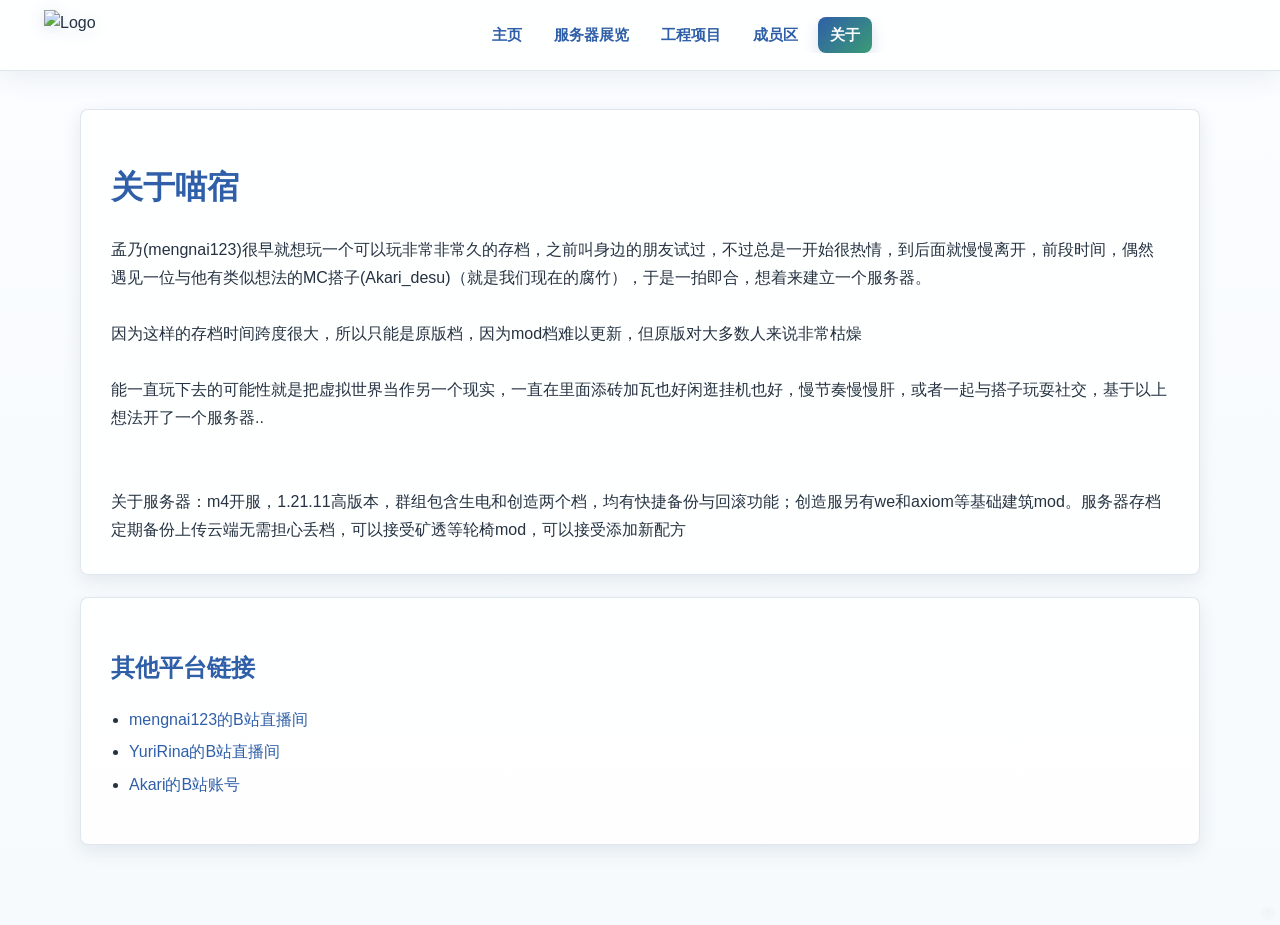
==== about.html @ 45af9204 "Add Supabase member auth" ====
<!DOCTYPE html>
<html lang="zh-CN">
<head>
    <meta charset="UTF-8">
    <meta name="viewport" content="width=device-width, initial-scale=1.0">
    <title>关于 - 喵宿咖啡厅</title>
    <link rel="stylesheet" href="css/animations.css">
    <link rel="stylesheet" href="css/main.css">
</head>
<body class="about-page">
    <div class="navbar">
        <img src="./images/logo.png" alt="Logo">
        <div class="nav-links">
            <a href="index.html">主页</a>
            <a href="server-exhibition.html">服务器展览</a>
            <a href="projects.html">工程项目</a>
            <a href="members.html">成员区</a>
            <a href="about.html" aria-current="page">关于</a>
        </div>
    </div>

    <div class="content">
        <div class="card fade-up">
            <h1>关于喵宿</h1>
            <div id="aboutContent" class="about-text"></div>
        </div>

        <div class="card fade-up">
            <h2>其他平台链接</h2>
            <ul id="linkList" class="link-list"></ul>
        </div>
    </div>

    <!-- 右下角"?"按钮 -->
    <a class="help-btn" href="server-bible.html">?</a>

    <script>
        const ABOUT_TEXT = `孟乃(mengnai123)很早就想玩一个可以玩非常非常久的存档，之前叫身边的朋友试过，不过总是一开始很热情，到后面就慢慢离开，前段时间，偶然遇见一位与他有类似想法的MC搭子(Akari_desu)（就是我们现在的腐竹），于是一拍即合，想着来建立一个服务器。

        因为这样的存档时间跨度很大，所以只能是原版档，因为mod档难以更新，但原版对大多数人来说非常枯燥

        能一直玩下去的可能性就是把虚拟世界当作另一个现实，一直在里面添砖加瓦也好闲逛挂机也好，慢节奏慢慢肝，或者一起与搭子玩耍社交，基于以上想法开了一个服务器..


        关于服务器：m4开服，1.21.11高版本，群组包含生电和创造两个档，均有快捷备份与回滚功能；创造服另有we和axiom等基础建筑mod。服务器存档定期备份上传云端无需担心丢档，可以接受矿透等轮椅mod，可以接受添加新配方`;

        const ABOUT_LINKS = [
        { name: "mengnai123的B站直播间", url: "https://live.bilibili.com/1883379698" },
        { name: "YuriRina的B站直播间", url: "https://live.bilibili.com/9159035" },
        { name: "Akari的B站账号", url: "https://b23.tv/dY4jnb0" },
        ];

        function renderAbout() {
        const aboutEl = document.getElementById("aboutContent");
        if (aboutEl) aboutEl.textContent = ABOUT_TEXT;
        }

        function renderLinks() {
        const ul = document.getElementById("linkList");
        if (!ul) return;
        ul.innerHTML = "";
        ABOUT_LINKS.forEach(({ name, url }) => {
        const li = document.createElement("li");
        const a = document.createElement("a");
        a.href = url;
        a.target = "_blank";
        a.rel = "noopener noreferrer";
        a.textContent = name;
        li.appendChild(a);
        ul.appendChild(li);
        });
        }

        renderAbout();
        renderLinks();
    </script>
    <script src="js/animations.js"></script>
</body>
</html>
---- css/animations.css ----
/* ===== 页面淡入淡出 ===== */
body {
    opacity: 0;
    animation: pageIn 0.5s ease forwards;
}

body.page-fade-out {
    animation: pageOut 0.32s ease forwards;
}

@keyframes pageIn {
    from { opacity: 0; transform: translateY(12px); }
    to   { opacity: 1; transform: none; }
}

@keyframes pageOut {
    from { opacity: 1; transform: none; }
    to   { opacity: 0; transform: translateY(-10px); }
}

/* ===== 滚动淡入上浮 ===== */
.fade-up {
    opacity: 0;
    transform: translateY(30px);
    transition: opacity 0.6s ease, transform 0.6s ease;
}

.fade-up.visible {
    opacity: 1;
    transform: none;
}

/* ===== 卡片悬停微抬（取消，改为头像独立动效） ===== */
.card {
    transition: box-shadow 0.25s ease;
}

.card:hover {
    /* 移除 translateY(-4px) 取消浮起效果 */
    box-shadow: 0 8px 28px rgba(0,0,0,0.12);
}

/* ===== 导航链接下划线动效 ===== */
.nav-links a {
    position: relative;
}

.nav-links a::after {
    content: "";
    position: absolute;
    left: 50%;
    bottom: -4px;
    width: 0;
    height: 2px;
    background: #4a6fa5;
    border-radius: 1px;
    transition: width 0.25s ease, left 0.25s ease;
}

.nav-links a:hover::after {
    width: 100%;
    left: 0;
}

/* ===== 图片缩略图悬停缩放 ===== */
.thumb img {
    transition: transform 0.3s ease;
}

.thumb:hover img {
    transform: scale(1.05);
}

/* ===== 按钮按压动效 ===== */
.join-btn {
    transition: background 0.2s, transform 0.15s;
}

.join-btn:active {
    transform: scale(0.96);
}
---- css/main.css ----
:root {
    --page-bg: #edf5fb;
    --surface: rgba(255, 255, 255, 0.82);
    --surface-strong: #ffffff;
    --line: rgba(82, 118, 159, 0.18);
    --text: #253241;
    --muted: #66758a;
    --brand: #2f5fa8;
    --brand-dark: #1f4f8f;
    --mint: #3a9b75;
    --sun: #f2aa4c;
    --sakura: #de6f86;
    --shadow: 0 10px 28px rgba(38, 67, 98, 0.12);
    --shadow-soft: 0 6px 18px rgba(38, 67, 98, 0.1);
    --radius: 8px;
}

* {
    box-sizing: border-box;
}

html {
    scroll-behavior: smooth;
}

body {
    margin: 0;
    color: var(--text);
    font-family: "Segoe UI", "PingFang SC", "Microsoft YaHei", sans-serif;
    line-height: 1.65;
    min-height: 100vh;
    background:
        radial-gradient(circle at 16% 12%, rgba(96, 166, 126, 0.18), transparent 28%),
        radial-gradient(circle at 88% 4%, rgba(242, 170, 76, 0.16), transparent 26%),
        linear-gradient(180deg, #f7fbff 0%, var(--page-bg) 100%);
}

img {
    max-width: 100%;
}

a {
    color: inherit;
}

body.home-page {
    background: #101923 url("../images/bg_overlay.jpg") center/cover fixed no-repeat;
}

body.about-page {
    background:
        linear-gradient(rgba(247, 251, 255, 0.5), rgba(237, 245, 251, 0.52)),
        url("../images/about_bg.jpg") center/cover fixed no-repeat;
}

.navbar {
    position: sticky;
    top: 0;
    display: grid;
    grid-template-columns: auto minmax(0, 1fr);
    align-items: center;
    gap: 20px;
    width: 100%;
    padding: 10px clamp(18px, 4vw, 44px);
    background: rgba(255, 255, 255, 0.78);
    border-bottom: 1px solid var(--line);
    box-shadow: 0 8px 24px rgba(54, 86, 122, 0.08);
    backdrop-filter: blur(16px);
    -webkit-backdrop-filter: blur(16px);
    z-index: 9999;
}

.navbar img {
    width: auto;
    height: 50px;
    object-fit: contain;
    filter: drop-shadow(0 3px 8px rgba(30, 79, 145, 0.16));
}

.nav-links {
    display: flex;
    justify-content: center;
    align-items: center;
    gap: 8px;
    overflow-x: auto;
    scrollbar-width: none;
}

.nav-links::-webkit-scrollbar {
    display: none;
}

.nav-links a {
    display: inline-flex;
    align-items: center;
    justify-content: center;
    min-height: 36px;
    padding: 6px 12px;
    border-radius: 8px;
    color: var(--brand);
    font-size: 15px;
    font-weight: 700;
    text-decoration: none;
    white-space: nowrap;
    transition: color 0.2s ease, background 0.2s ease, transform 0.2s ease;
}

.nav-links a:hover {
    color: var(--brand-dark);
    background: rgba(47, 95, 168, 0.08);
}

.nav-links a[aria-current="page"] {
    color: #ffffff;
    background: linear-gradient(135deg, var(--brand), var(--mint));
    box-shadow: 0 6px 16px rgba(47, 95, 168, 0.18);
}

.nav-links a:active {
    transform: translateY(1px);
}

.content {
    width: min(1120px, calc(100% - 40px));
    margin: 0 auto;
    padding: 38px 0 58px;
}

.card,
.profile-card,
.player-avatar-card,
.thumb,
.project-card,
.gallery-item,
.projection-panel,
.music-panel {
    border-radius: var(--radius);
    border: 1px solid var(--line);
    background: var(--surface);
    box-shadow: var(--shadow-soft);
    backdrop-filter: blur(12px);
    -webkit-backdrop-filter: blur(12px);
}

.card {
    padding: clamp(20px, 3vw, 30px);
    margin-bottom: 22px;
}

.card:hover {
    box-shadow: var(--shadow);
}

h1,
h2 {
    color: var(--brand);
    letter-spacing: 0;
}

.section-kicker {
    margin: 0 0 8px;
    color: var(--mint);
    font-size: 13px;
    font-weight: 800;
    letter-spacing: 0;
    text-align: center;
}

.section-note {
    max-width: 680px;
    margin: 0 auto;
    color: var(--muted);
    text-align: center;
}

.join-btn,
.ghost-btn {
    display: inline-flex;
    align-items: center;
    justify-content: center;
    min-height: 42px;
    padding: 10px 18px;
    border: 1px solid transparent;
    border-radius: 8px;
    font-size: 15px;
    font-weight: 800;
    line-height: 1.2;
    text-decoration: none;
    cursor: pointer;
}

.join-btn {
    background: linear-gradient(135deg, var(--brand), var(--mint));
    color: #fff;
    box-shadow: 0 10px 20px rgba(47, 95, 168, 0.22);
}

.join-btn:hover {
    background: linear-gradient(135deg, var(--brand-dark), #2f8f6d);
}

.ghost-btn {
    color: var(--brand-dark);
    background: rgba(255, 255, 255, 0.72);
    border-color: var(--line);
}

.ghost-btn:hover {
    background: #fff;
}

.home-hero {
    position: relative;
    display: flex;
    align-items: flex-end;
    min-height: clamp(380px, 54vh, 540px);
    padding: clamp(28px, 6vw, 70px);
    overflow: hidden;
    border-bottom: 1px solid var(--line);
    background: url("../images/home_banner.jpg") center/cover no-repeat;
    isolation: isolate;
}

.home-hero::before {
    content: "";
    position: absolute;
    inset: 0;
    background:
        linear-gradient(90deg, rgba(12, 25, 42, 0.7), rgba(12, 25, 42, 0.28) 48%, rgba(12, 25, 42, 0.1)),
        linear-gradient(0deg, rgba(10, 20, 32, 0.35), transparent 48%);
    z-index: 0;
}

.hero-copy {
    position: relative;
    z-index: 1;
    max-width: 680px;
    color: #fff;
    text-shadow: 0 2px 12px rgba(0, 0, 0, 0.28);
}

.hero-kicker {
    margin: 0 0 12px;
    color: #aee1c8;
    font-size: 13px;
    font-weight: 900;
    letter-spacing: 0;
}

.hero-copy h1 {
    margin: 0;
    color: #fff;
    font-size: clamp(48px, 9vw, 92px);
    line-height: 0.98;
    text-align: left;
}

.hero-copy p {
    max-width: 560px;
    margin: 16px 0 0;
    color: rgba(255, 255, 255, 0.9);
    font-size: clamp(16px, 2.2vw, 20px);
}

.hero-actions {
    display: flex;
    flex-wrap: wrap;
    gap: 12px;
    margin-top: 24px;
}

.join-actions {
    display: flex;
    justify-content: center;
    margin-top: 18px;
}

.uptime-bar {
    display: flex;
    align-items: center;
    justify-content: center;
    gap: 32px;
    width: min(1100px, calc(100% - 40px));
    margin: 24px auto;
    padding: 20px 40px;
    border: 1px solid var(--line);
    border-radius: var(--radius);
    background: rgba(255, 255, 255, 0.76);
    box-shadow: var(--shadow-soft);
    backdrop-filter: blur(12px);
    -webkit-backdrop-filter: blur(12px);
}

.uptime-title {
    color: var(--brand-dark);
    font-size: 15px;
    font-weight: 800;
    white-space: nowrap;
}

.uptime-blocks {
    display: flex;
    gap: 12px;
}

.uptime-block {
    min-width: 64px;
    padding: 10px 18px;
    border: 1px solid rgba(47, 95, 168, 0.12);
    border-radius: var(--radius);
    background: rgba(255, 255, 255, 0.48);
    text-align: center;
}

.uptime-num {
    color: var(--brand);
    font-size: 28px;
    font-weight: 900;
    line-height: 1;
}

.uptime-label {
    margin-top: 4px;
    color: var(--muted);
    font-size: 12px;
}

.player-grid {
    display: grid;
    grid-template-columns: repeat(auto-fill, minmax(126px, 1fr));
    gap: 16px;
    margin-top: 20px;
}

.players-card {
    background: rgba(255, 255, 255, 0.34);
    box-shadow: 0 10px 30px rgba(38, 67, 98, 0.08);
}

.player-avatar-card {
    width: auto;
    min-height: 146px;
    padding: 14px 10px;
    background: rgba(255, 255, 255, 0.26);
    box-shadow: 0 8px 22px rgba(38, 67, 98, 0.08);
    text-align: center;
    transition: transform 0.15s ease-out, box-shadow 0.25s ease, background 0.2s ease;
    transform-style: preserve-3d;
    will-change: transform;
}

.player-avatar-card:hover {
    background: rgba(255, 255, 255, 0.34);
    box-shadow: 0 15px 30px rgba(38, 67, 98, 0.12);
}

.player-avatar-card img {
    display: block;
    width: 80px;
    height: 80px;
    margin: 0 auto 10px;
    border-radius: 8px;
    image-rendering: pixelated;
}

.player-avatar-card p {
    margin: 0;
    overflow-wrap: anywhere;
    color: var(--text);
    font-size: 13px;
    font-weight: 700;
    line-height: 1.25;
}

.copy-toast {
    position: fixed;
    left: 50%;
    bottom: 24px;
    z-index: 12000;
    max-width: min(420px, calc(100vw - 32px));
    padding: 10px 16px;
    border-radius: 8px;
    color: #fff;
    background: rgba(31, 79, 143, 0.96);
    box-shadow: var(--shadow);
    opacity: 0;
    transform: translate(-50%, 14px);
    pointer-events: none;
    transition: opacity 0.22s ease, transform 0.22s ease;
}

.copy-toast.show {
    opacity: 1;
    transform: translate(-50%, 0);
}

.projects-toolbar {
    display: grid;
    grid-template-columns: minmax(240px, 1fr) auto;
    gap: 14px;
    align-items: end;
    margin-bottom: 18px;
}

.search-field {
    display: grid;
    gap: 6px;
    color: var(--brand-dark);
    font-size: 13px;
    font-weight: 800;
}

.search-field input {
    width: 100%;
    min-height: 42px;
    padding: 9px 12px;
    border: 1px solid rgba(47, 95, 168, 0.22);
    border-radius: 8px;
    color: var(--text);
    background: rgba(255, 255, 255, 0.86);
    font: inherit;
    outline: none;
}

.search-field input:focus {
    border-color: var(--mint);
    box-shadow: 0 0 0 3px rgba(58, 155, 117, 0.16);
}

.project-count {
    min-height: 42px;
    display: inline-flex;
    align-items: center;
    justify-content: center;
    padding: 8px 12px;
    border-radius: 8px;
    color: var(--brand-dark);
    background: rgba(58, 155, 117, 0.12);
    font-size: 14px;
    font-weight: 800;
    white-space: nowrap;
}

.filter-bar {
    display: flex;
    flex-wrap: wrap;
    justify-content: center;
    gap: 10px;
    margin-bottom: 20px;
}

.filter-group {
    display: flex;
    align-items: center;
    gap: 6px;
    padding: 6px 12px;
    border: 1px solid rgba(47, 95, 168, 0.12);
    border-radius: var(--radius);
    background: rgba(47, 95, 168, 0.08);
}

.filter-group-label {
    margin-right: 4px;
    color: var(--muted);
    font-size: 13px;
    font-weight: 800;
}

.filter-tag {
    padding: 6px 14px;
    border: 1px solid rgba(47, 95, 168, 0.22);
    border-radius: 8px;
    color: var(--brand);
    background: rgba(255, 255, 255, 0.82);
    font-size: 14px;
    font-weight: 800;
    cursor: pointer;
    user-select: none;
    transition: background 0.2s ease, color 0.2s ease, border-color 0.2s ease;
}

.filter-tag:hover {
    background: rgba(255, 255, 255, 0.95);
    border-color: rgba(47, 95, 168, 0.36);
}

.filter-tag.active {
    background: var(--brand);
    border-color: var(--brand);
    color: #ffffff;
}

.project-grid {
    display: grid;
    gap: 18px;
    grid-template-columns: repeat(auto-fill, minmax(250px, 1fr));
    margin-top: 16px;
}

.project-card {
    display: flex;
    flex-direction: column;
    overflow: hidden;
    cursor: pointer;
    transition: transform 0.25s ease, box-shadow 0.25s ease;
}

.project-card:hover {
    transform: translateY(-4px);
    box-shadow: var(--shadow);
}

.project-card:focus-visible,
.thumb:focus-visible,
.viewer-close:focus-visible,
.viewer-nav:focus-visible {
    outline: 3px solid rgba(58, 155, 117, 0.42);
    outline-offset: 3px;
}

.project-card img {
    display: block;
    width: 100%;
    aspect-ratio: 16 / 10;
    height: auto;
    object-fit: cover;
    background: #f7f9ff;
}

.project-card .project-info {
    display: grid;
    gap: 8px;
    padding: 12px 14px 14px;
}

.project-name {
    margin: 0;
    color: var(--brand);
    font-size: 16px;
    font-weight: 800;
    line-height: 1.35;
}

.project-author,
.project-desc {
    margin: 0;
    color: var(--muted);
    font-size: 13px;
    line-height: 1.45;
}

.project-desc {
    display: -webkit-box;
    min-height: 38px;
    overflow: hidden;
    -webkit-line-clamp: 2;
    -webkit-box-orient: vertical;
}

.project-tags .ptag,
.modal-body .ptag {
    border-radius: 8px;
    color: var(--brand-dark);
    background: rgba(47, 95, 168, 0.09);
}

.project-tags .ptag:nth-child(2),
.modal-body .ptag:nth-child(2) {
    color: #7b4c04;
    background: rgba(242, 170, 76, 0.18);
}

.project-tags,
.modal-tags {
    display: flex;
    flex-wrap: wrap;
    gap: 6px;
}

.ptag {
    display: inline-flex;
    align-items: center;
    min-height: 22px;
    padding: 2px 8px;
    border-radius: var(--radius);
    font-size: 11px;
    font-weight: 800;
    line-height: 1.2;
}

.modal-wrapper {
    position: fixed;
    inset: 0;
    z-index: 10000;
    display: flex;
    align-items: center;
    justify-content: center;
    padding: 18px;
}

.modal-backdrop {
    position: absolute;
    inset: 0;
    background: rgba(0, 0, 0, 0.58);
    animation: fadeIn 0.2s ease forwards;
}

.modal-content {
    position: relative;
    z-index: 1;
    width: min(820px, 100%);
    max-height: min(84vh, 860px);
    overflow-y: auto;
    background: #ffffff;
    box-shadow: 0 18px 54px rgba(0, 0, 0, 0.28);
    animation: modalSlideIn 0.26s ease forwards;
}

.modal-content img {
    display: block;
    width: 100%;
    max-height: 480px;
    object-fit: cover;
}

.modal-body {
    padding: 24px 30px 28px;
}

.modal-body h2 {
    margin: 0 0 10px;
    color: var(--brand);
    font-size: 26px;
    text-align: left;
}

.modal-desc {
    color: var(--text);
    font-size: 16px;
    line-height: 1.75;
    white-space: pre-line;
}

.modal-meta {
    margin-top: 16px;
    color: var(--muted);
    font-size: 14px;
}

.modal-close {
    position: absolute;
    top: 14px;
    right: 14px;
    z-index: 2;
    display: inline-flex;
    align-items: center;
    justify-content: center;
    width: 36px;
    height: 36px;
    border: 0;
    color: var(--text);
    background: rgba(255, 255, 255, 0.9);
    cursor: pointer;
    box-shadow: var(--shadow-soft);
}

.modal-close:hover {
    background: #ffffff;
}

.no-result,
.projection-empty {
    color: var(--muted);
    font-size: 15px;
    text-align: center;
}

.no-result {
    padding: 40px 0;
}

.projection-panel {
    position: fixed;
    top: 50%;
    right: 16px;
    z-index: 9990;
    width: 280px;
    overflow: hidden;
    transform: translateY(-50%);
}

.projection-header {
    display: flex;
    align-items: center;
    justify-content: space-between;
    width: 100%;
    padding: 12px 14px;
    border: 0;
    color: var(--brand);
    background: rgba(47, 95, 168, 0.08);
    font: inherit;
    font-size: 15px;
    font-weight: 800;
    text-align: left;
    cursor: pointer;
}

.projection-header:hover {
    background: rgba(47, 95, 168, 0.12);
}

.projection-arrow {
    color: var(--muted);
    font-size: 13px;
    transition: transform 0.2s ease;
}

.projection-body {
    max-height: 320px;
    overflow-y: auto;
    padding: 10px 12px 12px;
    transition: max-height 0.25s ease, padding 0.25s ease;
}

.projection-panel.collapsed .projection-body {
    max-height: 0;
    padding-top: 0;
    padding-bottom: 0;
}

.projection-panel.collapsed .projection-arrow {
    transform: rotate(-90deg);
}

.projection-list {
    display: flex;
    flex-direction: column;
    gap: 8px;
}

.projection-item {
    appearance: none;
    display: block;
    width: 100%;
    padding: 10px;
    border: 1px solid rgba(47, 95, 168, 0.16);
    background: rgba(255, 255, 255, 0.68);
    color: inherit;
    font: inherit;
    text-align: left;
    text-decoration: none;
    cursor: pointer;
    transition: background 0.2s ease, border-color 0.2s ease;
}

.projection-item:hover {
    background: rgba(255, 255, 255, 0.92);
    border-color: rgba(47, 95, 168, 0.32);
}

.projection-item .name {
    margin-bottom: 4px;
    color: var(--brand);
    font-size: 14px;
    font-weight: 800;
}

.projection-item .meta {
    color: var(--muted);
    font-size: 12px;
}

.projection-empty {
    padding: 14px 0;
}

.modal-content,
.modal-content img,
.modal-close,
.projection-item,
.viewer-image {
    border-radius: var(--radius);
}

.modal-content img {
    border-radius: var(--radius) var(--radius) 0 0;
}

.modal-close {
    font-size: 18px;
}

.nav-links a[aria-current="page"]::after {
    display: none;
}

.exhibition-page .gallery {
    display: grid;
    grid-template-columns: repeat(auto-fill, minmax(220px, 1fr));
    gap: 16px;
    align-items: start;
    margin-top: 16px;
}

.thumb {
    overflow: hidden;
    cursor: zoom-in;
}

.thumb img {
    display: block;
    width: 100%;
    height: 160px;
    object-fit: cover;
    background: #f7f9ff;
    transition: transform 0.28s ease;
}

.thumb:hover img {
    transform: scale(1.035);
}

.viewer-backdrop {
    position: fixed;
    inset: 0;
    z-index: 10000;
    display: grid;
    grid-template-columns: 48px minmax(0, 1fr) 48px;
    grid-template-rows: minmax(0, 1fr) auto;
    align-items: center;
    gap: 16px;
    padding: 24px;
    background: rgba(5, 10, 18, 0.86);
}

.viewer-image {
    grid-column: 2;
    grid-row: 1;
    justify-self: center;
    align-self: center;
    max-width: 100%;
    max-height: calc(100vh - 112px);
    object-fit: contain;
    background: #111827;
    box-shadow: 0 18px 54px rgba(0, 0, 0, 0.45);
}

.viewer-close,
.viewer-nav {
    border: 1px solid rgba(255, 255, 255, 0.18);
    border-radius: var(--radius);
    color: #ffffff;
    background: rgba(255, 255, 255, 0.14);
    cursor: pointer;
    backdrop-filter: blur(10px);
    -webkit-backdrop-filter: blur(10px);
    transition: background 0.2s ease, transform 0.2s ease;
}

.viewer-close:hover,
.viewer-nav:hover {
    background: rgba(255, 255, 255, 0.24);
}

.viewer-close:active,
.viewer-nav:active {
    transform: scale(0.96);
}

.viewer-close {
    position: absolute;
    top: 18px;
    right: 18px;
    width: 40px;
    height: 40px;
    font-size: 20px;
}

.viewer-nav {
    width: 48px;
    height: 64px;
    font-size: 28px;
}

.viewer-prev {
    grid-column: 1;
    grid-row: 1;
}

.viewer-next {
    grid-column: 3;
    grid-row: 1;
}

.viewer-counter {
    grid-column: 1 / -1;
    grid-row: 2;
    justify-self: center;
    padding: 6px 12px;
    border-radius: var(--radius);
    color: #ffffff;
    background: rgba(255, 255, 255, 0.12);
    font-size: 13px;
}

.bible-page .gallery {
    width: 100%;
    column-count: 3;
    column-gap: 16px;
    column-fill: balance;
}

.gallery-item {
    display: inline-block;
    width: 100%;
    margin: 0 0 16px;
    overflow: hidden;
    break-inside: avoid;
    -webkit-column-break-inside: avoid;
}

.gallery-item:hover {
    transform: translateY(-4px);
    box-shadow: var(--shadow);
}

.gallery-item img {
    display: block;
    width: 100%;
    height: auto;
    transition: transform 0.28s ease;
}

.gallery-item:hover img {
    transform: scale(1.035);
}

.gallery-item .caption {
    padding: 12px;
    color: var(--text);
    font-size: 14px;
    text-align: center;
}

.music-player {
    position: fixed;
    right: 20px;
    bottom: 20px;
    z-index: 10000;
}

.music-btn {
    display: flex;
    align-items: center;
    justify-content: center;
    width: 48px;
    height: 48px;
    border: 0;
    border-radius: 50%;
    color: #ffffff;
    background: linear-gradient(135deg, var(--brand), var(--brand-dark));
    box-shadow: 0 8px 20px rgba(47, 95, 168, 0.32);
    font-size: 20px;
    cursor: pointer;
    transition: transform 0.2s ease, box-shadow 0.2s ease;
}

.music-btn:hover {
    transform: scale(1.08);
    box-shadow: 0 12px 28px rgba(47, 95, 168, 0.4);
}

.music-btn.playing {
    animation: pulse 1.5s ease-in-out infinite;
}

.music-panel {
    position: absolute;
    right: 0;
    bottom: 60px;
    display: none;
    min-width: 240px;
    padding: 16px;
}

.music-panel.show {
    display: block;
    animation: fadeIn 0.2s ease;
}

.music-panel h3 {
    margin: 0 0 12px;
    color: var(--brand);
    font-size: 14px;
}

.song-list {
    max-height: 220px;
    margin: 0;
    padding: 0;
    overflow-y: auto;
    list-style: none;
}

.song-list li {
    display: flex;
    align-items: center;
    gap: 8px;
    padding: 8px 10px;
    border-radius: var(--radius);
    color: var(--text);
    font-size: 13px;
    cursor: pointer;
    transition: background 0.2s ease, color 0.2s ease;
}

.song-list li:hover {
    background: rgba(47, 95, 168, 0.08);
}

.song-list li.active {
    color: var(--brand-dark);
    background: rgba(47, 95, 168, 0.12);
    font-weight: 800;
}

.song-list li .icon {
    font-size: 12px;
}

.now-playing {
    margin-top: 12px;
    padding-top: 12px;
    border-top: 1px solid var(--line);
    color: var(--muted);
    font-size: 12px;
    text-align: center;
}

.about-text {
    color: var(--text);
    line-height: 1.75;
    white-space: pre-line;
}

.auth-layout {
    display: grid;
    grid-template-columns: minmax(0, 1.25fr) minmax(280px, 0.75fr);
    gap: 22px;
    align-items: start;
}

.auth-card h1,
.auth-side h2,
.member-state h2 {
    text-align: center;
}

.auth-form {
    display: grid;
    gap: 10px;
    max-width: 440px;
    margin: 24px auto 0;
}

.auth-form label {
    color: var(--brand-dark);
    font-size: 13px;
    font-weight: 800;
}

.auth-form input {
    width: 100%;
    min-height: 44px;
    padding: 10px 12px;
    border: 1px solid rgba(47, 95, 168, 0.22);
    border-radius: 8px;
    color: var(--text);
    background: rgba(255, 255, 255, 0.88);
    font: inherit;
    outline: none;
}

.auth-form input:focus {
    border-color: var(--mint);
    box-shadow: 0 0 0 3px rgba(58, 155, 117, 0.16);
}

.auth-status {
    min-height: 24px;
    margin-top: 14px;
    color: var(--muted);
    text-align: center;
}

.auth-status.success {
    color: var(--mint);
    font-weight: 800;
}

.auth-status.error {
    color: #b03a48;
    font-weight: 800;
}

.auth-status.warn {
    color: #8a5a06;
    font-weight: 800;
}

.auth-actions {
    display: flex;
    flex-wrap: wrap;
    gap: 10px;
    justify-content: center;
    margin-top: 16px;
}

.join-btn:disabled,
.ghost-btn:disabled {
    opacity: 0.62;
    cursor: wait;
}

.members-shell {
    display: grid;
    gap: 22px;
}

.member-state {
    display: grid;
    justify-items: center;
    gap: 12px;
    text-align: center;
}

.members-content {
    display: grid;
    gap: 22px;
}

.member-profile {
    display: grid;
    grid-template-columns: auto minmax(0, 1fr) auto;
    gap: 18px;
    align-items: center;
}

.member-avatar {
    width: 76px;
    height: 76px;
    border-radius: var(--radius);
    object-fit: cover;
    background: #ffffff;
    image-rendering: pixelated;
}

.member-profile h2 {
    margin: 0;
    text-align: left;
}

.member-muted,
.member-role {
    margin: 4px 0 0;
    color: var(--muted);
}

.member-signout {
    align-self: center;
}

.member-resource-grid {
    display: grid;
    grid-template-columns: repeat(auto-fill, minmax(240px, 1fr));
    gap: 16px;
    margin-top: 18px;
}

.member-resource-card {
    padding: 16px;
    border-radius: var(--radius);
    border: 1px solid var(--line);
    background: rgba(255, 255, 255, 0.66);
    box-shadow: var(--shadow-soft);
}

.member-resource-card h3 {
    margin: 0 0 8px;
    color: var(--brand);
    font-size: 18px;
}

.member-resource-card p {
    margin: 0 0 12px;
    color: var(--text);
}

.member-resource-meta {
    color: var(--mint) !important;
    font-size: 12px;
    font-weight: 800;
}

.link-list {
    margin-top: 12px;
    padding-left: 18px;
}

.link-list li {
    margin: 6px 0;
    opacity: 0;
    transform: translateX(-16px);
    animation: linkSlideIn 0.4s ease forwards;
}

.link-list li:nth-child(1) {
    animation-delay: 0.3s;
}

.link-list li:nth-child(2) {
    animation-delay: 0.45s;
}

.link-list li:nth-child(3) {
    animation-delay: 0.6s;
}

.link-list li:nth-child(4) {
    animation-delay: 0.75s;
}

.link-list a {
    color: var(--brand);
    text-decoration: none;
    transition: color 0.2s ease, padding-left 0.2s ease;
}

.link-list a:hover {
    color: var(--brand-dark);
    padding-left: 4px;
    text-decoration: underline;
}

.help-btn {
    position: fixed;
    right: 5px;
    bottom: 5px;
    z-index: 10000;
    display: flex;
    align-items: center;
    justify-content: center;
    width: 14px;
    height: 14px;
    border-radius: 50%;
    color: rgba(150, 150, 150, 0.3);
    background: rgba(180, 180, 180, 0.2);
    font-size: 9px;
    text-decoration: none;
    opacity: 0.25;
    cursor: default;
    transition: all 0.3s ease;
}

.help-btn:hover {
    width: 24px;
    height: 24px;
    color: #ffffff;
    background: var(--brand);
    font-size: 14px;
    opacity: 1;
    cursor: pointer;
}

.sakana-container {
    position: fixed;
    right: 20px;
    bottom: 20px;
    z-index: 10000;
    width: 150px;
    height: 150px;
    cursor: pointer;
    filter: drop-shadow(0 8px 18px rgba(36, 50, 65, 0.18));
}

#sakana-widget {
    width: 100%;
    height: 100%;
}

@keyframes fadeIn {
    from {
        opacity: 0;
    }

    to {
        opacity: 1;
    }
}

@keyframes modalSlideIn {
    from {
        opacity: 0;
        transform: translateY(20px);
    }

    to {
        opacity: 1;
        transform: translateY(0);
    }
}

@keyframes linkSlideIn {
    to {
        opacity: 1;
        transform: translateX(0);
    }
}

@keyframes pulse {
    0%,
    100% {
        box-shadow: 0 8px 20px rgba(47, 95, 168, 0.32);
    }

    50% {
        box-shadow: 0 10px 30px rgba(47, 95, 168, 0.54);
    }
}

@media (max-width: 900px) {
    .navbar {
        grid-template-columns: 1fr;
        justify-items: center;
        gap: 8px;
        padding: 10px 14px;
    }

    .nav-links {
        width: 100%;
        justify-content: flex-start;
        padding-bottom: 2px;
    }

    .content {
        width: min(100% - 28px, 760px);
        padding-top: 26px;
    }

    body.home-page {
        background-attachment: scroll;
    }

    body.about-page {
        background-attachment: scroll;
    }

    .home-hero {
        min-height: 430px;
        padding: 34px 24px;
    }

    .hero-copy h1 {
        font-size: clamp(46px, 16vw, 72px);
    }

    .uptime-bar {
        flex-direction: column;
        gap: 14px;
        padding: 18px;
    }

    .uptime-blocks {
        width: 100%;
        display: grid;
        grid-template-columns: repeat(4, minmax(0, 1fr));
        gap: 8px;
    }

    .uptime-block {
        min-width: 0;
        padding: 10px 8px;
    }

    .uptime-num {
        font-size: 23px;
    }

    .projects-toolbar {
        grid-template-columns: 1fr;
        align-items: stretch;
    }

    .auth-layout,
    .member-profile {
        grid-template-columns: 1fr;
    }

    .member-profile {
        justify-items: center;
        text-align: center;
    }

    .member-profile h2 {
        text-align: center;
    }

    .member-signout {
        width: 100%;
    }

    .project-count {
        justify-content: flex-start;
    }

    .filter-bar {
        justify-content: flex-start;
        overflow-x: auto;
        padding-bottom: 4px;
    }

    .filter-group {
        flex: 0 0 auto;
    }

    .projection-panel {
        top: auto;
        right: 12px;
        bottom: 12px;
        left: 12px;
        width: auto;
        transform: none;
    }

    .projection-body {
        max-height: 220px;
    }

    .viewer-backdrop {
        grid-template-columns: 42px minmax(0, 1fr) 42px;
        gap: 10px;
        padding: 14px;
    }

    .viewer-image {
        max-height: calc(100vh - 104px);
    }

    .viewer-nav {
        width: 42px;
        height: 56px;
        font-size: 24px;
    }

    .viewer-close {
        top: 12px;
        right: 12px;
    }

    .bible-page .gallery {
        column-count: 2;
    }

    .music-player {
        right: 12px;
        bottom: 12px;
    }

    .music-panel {
        right: 0;
        min-width: min(300px, calc(100vw - 28px));
        max-width: calc(100vw - 28px);
    }

    .sakana-container {
        width: 108px;
        height: 108px;
        right: 10px;
        bottom: 10px;
    }
}

@media (max-width: 560px) {
    .nav-links a {
        min-height: 34px;
        padding: 5px 10px;
        font-size: 14px;
    }

    .home-hero {
        min-height: 400px;
        padding: 28px 18px;
    }

    .hero-actions {
        flex-direction: column;
        align-items: stretch;
    }

    .uptime-blocks {
        grid-template-columns: repeat(2, minmax(0, 1fr));
    }

    .player-grid,
    .project-grid,
    .exhibition-page .gallery {
        grid-template-columns: 1fr;
    }

    .player-grid {
        gap: 12px;
    }

    .player-avatar-card {
        min-height: 124px;
    }

    .player-avatar-card img {
        width: 68px !important;
        height: 68px !important;
    }

    .filter-group {
        width: max-content;
    }

    .modal-wrapper {
        align-items: stretch;
        padding: 10px;
    }

    .modal-content {
        max-height: calc(100vh - 20px);
    }

    .modal-body {
        padding: 18px;
    }

    .viewer-backdrop {
        grid-template-columns: 1fr 1fr;
        grid-template-rows: minmax(0, 1fr) auto auto;
        gap: 10px;
    }

    .viewer-image {
        grid-column: 1 / -1;
        grid-row: 1;
        max-height: calc(100vh - 150px);
    }

    .viewer-prev {
        grid-column: 1;
        grid-row: 2;
        justify-self: stretch;
    }

    .viewer-next {
        grid-column: 2;
        grid-row: 2;
        justify-self: stretch;
    }

    .viewer-nav {
        width: 100%;
        height: 44px;
        font-size: 22px;
    }

    .viewer-counter {
        grid-column: 1 / -1;
        grid-row: 3;
    }

    .bible-page .gallery {
        column-count: 1;
    }

    .sakana-container {
        width: 86px;
        height: 86px;
        opacity: 0.82;
    }
}

@media (prefers-reduced-motion: reduce) {
    *,
    *::before,
    *::after {
        scroll-behavior: auto !important;
        animation-duration: 0.01ms !important;
        animation-iteration-count: 1 !important;
        transition-duration: 0.01ms !important;
    }

    body,
    .fade-up {
        opacity: 1 !important;
        transform: none !important;
    }
}
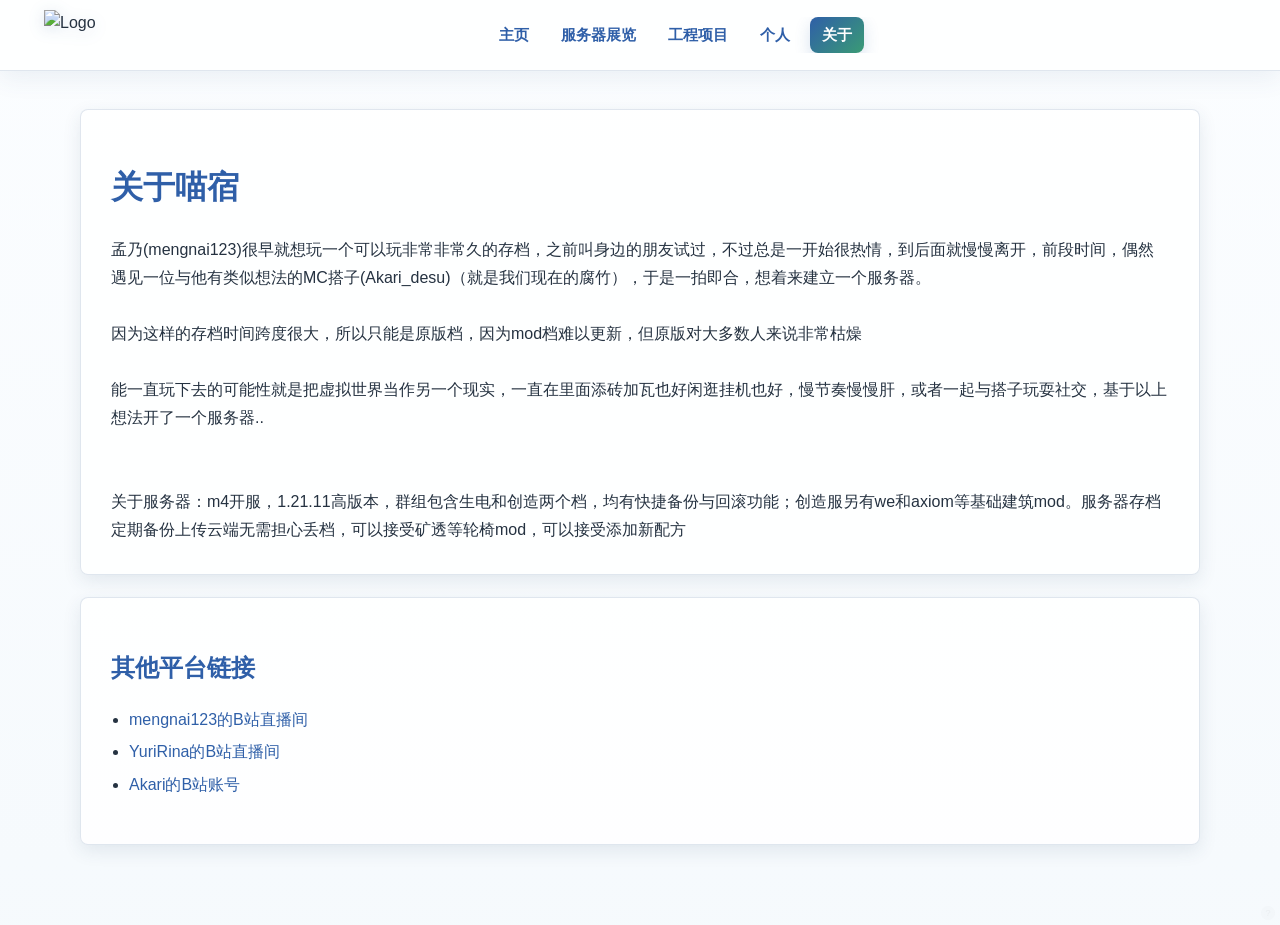
==== commit 668f12bc: "Add personal check-in page" ====
--- a/about.html
+++ b/about.html
@@ -14,7 +14,7 @@
             <a href="index.html">主页</a>
             <a href="server-exhibition.html">服务器展览</a>
             <a href="projects.html">工程项目</a>
-            <a href="members.html">成员区</a>
+            <a href="members.html">个人</a>
             <a href="about.html" aria-current="page">关于</a>
         </div>
     </div>
--- a/css/main.css
+++ b/css/main.css
@@ -1086,6 +1086,28 @@
     box-shadow: 0 0 0 3px rgba(58, 155, 117, 0.16);
 }
 
+.auth-code-form {
+    margin-top: 18px;
+}
+
+.auth-code-target {
+    padding: 10px 12px;
+    border: 1px solid rgba(58, 155, 117, 0.18);
+    border-radius: var(--radius);
+    color: var(--brand-dark);
+    background: rgba(58, 155, 117, 0.1);
+    font-size: 14px;
+    font-weight: 800;
+    text-align: center;
+}
+
+.auth-code-input {
+    font-size: 22px !important;
+    font-weight: 900 !important;
+    letter-spacing: 0.18em !important;
+    text-align: center;
+}
+
 .auth-status {
     min-height: 24px;
     margin-top: 14px;
@@ -1127,6 +1149,10 @@
     gap: 22px;
 }
 
+.personal-shell {
+    width: min(1180px, calc(100% - 40px));
+}
+
 .member-state {
     display: grid;
     justify-items: center;
@@ -1139,11 +1165,27 @@
     gap: 22px;
 }
 
+.personal-grid {
+    display: grid;
+    grid-template-columns: minmax(0, 1fr) minmax(320px, 0.86fr);
+    gap: 22px;
+    align-items: start;
+}
+
+.personal-card,
+.ranking-card {
+    margin-bottom: 0;
+}
+
 .member-profile {
     display: grid;
     grid-template-columns: auto minmax(0, 1fr) auto;
     gap: 18px;
     align-items: center;
+}
+
+.personal-profile {
+    grid-template-columns: auto minmax(0, 1fr);
 }
 
 .member-avatar {
@@ -1167,39 +1209,120 @@
 }
 
 .member-signout {
-    align-self: center;
-}
-
-.member-resource-grid {
-    display: grid;
-    grid-template-columns: repeat(auto-fill, minmax(240px, 1fr));
-    gap: 16px;
+    width: 100%;
+    margin-top: 14px;
+}
+
+.profile-facts {
+    display: grid;
+    grid-template-columns: repeat(3, minmax(0, 1fr));
+    gap: 10px;
     margin-top: 18px;
 }
 
-.member-resource-card {
-    padding: 16px;
+.profile-fact {
+    min-width: 0;
+    padding: 12px;
     border-radius: var(--radius);
     border: 1px solid var(--line);
-    background: rgba(255, 255, 255, 0.66);
-    box-shadow: var(--shadow-soft);
-}
-
-.member-resource-card h3 {
-    margin: 0 0 8px;
+    background: rgba(255, 255, 255, 0.58);
+}
+
+.profile-fact span {
+    display: block;
+    color: var(--muted);
+    font-size: 12px;
+    font-weight: 800;
+}
+
+.profile-fact strong {
+    display: block;
+    margin-top: 4px;
+    overflow-wrap: anywhere;
+    color: var(--text);
+    font-size: 15px;
+}
+
+.checkin-box {
+    display: grid;
+    gap: 8px;
+    justify-items: center;
+    margin-top: 22px;
+    padding: 18px;
+    border: 1px solid rgba(58, 155, 117, 0.18);
+    border-radius: var(--radius);
+    background: rgba(58, 155, 117, 0.1);
+}
+
+.checkin-total {
+    margin: 0;
     color: var(--brand);
-    font-size: 18px;
-}
-
-.member-resource-card p {
-    margin: 0 0 12px;
+    font-size: 22px;
+    font-weight: 900;
+}
+
+.ranking-card h2 {
+    margin-top: 0;
+    text-align: center;
+}
+
+.ranking-list {
+    display: grid;
+    gap: 10px;
+    margin-top: 16px;
+}
+
+.ranking-item {
+    display: grid;
+    grid-template-columns: 44px 42px minmax(0, 1fr) auto;
+    gap: 10px;
+    align-items: center;
+    padding: 10px;
+    border: 1px solid var(--line);
+    border-radius: var(--radius);
+    background: rgba(255, 255, 255, 0.58);
+}
+
+.ranking-position {
+    color: var(--brand);
+    font-size: 16px;
+    font-weight: 900;
+    text-align: center;
+}
+
+.ranking-avatar {
+    width: 42px;
+    height: 42px;
+    border-radius: var(--radius);
+    object-fit: cover;
+    background: #ffffff;
+    image-rendering: pixelated;
+}
+
+.ranking-main {
+    min-width: 0;
+}
+
+.ranking-name {
+    overflow-wrap: anywhere;
     color: var(--text);
-}
-
-.member-resource-meta {
-    color: var(--mint) !important;
+    font-weight: 900;
+    line-height: 1.25;
+}
+
+.ranking-meta {
+    color: var(--muted);
     font-size: 12px;
-    font-weight: 800;
+}
+
+.ranking-chip {
+    padding: 3px 8px;
+    border-radius: var(--radius);
+    color: #1f6d52;
+    background: rgba(58, 155, 117, 0.14);
+    font-size: 12px;
+    font-weight: 800;
+    white-space: nowrap;
 }
 
 .link-list {
@@ -1392,7 +1515,8 @@
     }
 
     .auth-layout,
-    .member-profile {
+    .member-profile,
+    .personal-grid {
         grid-template-columns: 1fr;
     }
 
@@ -1407,6 +1531,10 @@
 
     .member-signout {
         width: 100%;
+    }
+
+    .profile-facts {
+        grid-template-columns: 1fr;
     }
 
     .project-count {
@@ -1521,6 +1649,15 @@
     }
 
     .filter-group {
+        width: max-content;
+    }
+
+    .ranking-item {
+        grid-template-columns: 36px 38px minmax(0, 1fr);
+    }
+
+    .ranking-chip {
+        grid-column: 3;
         width: max-content;
     }
 
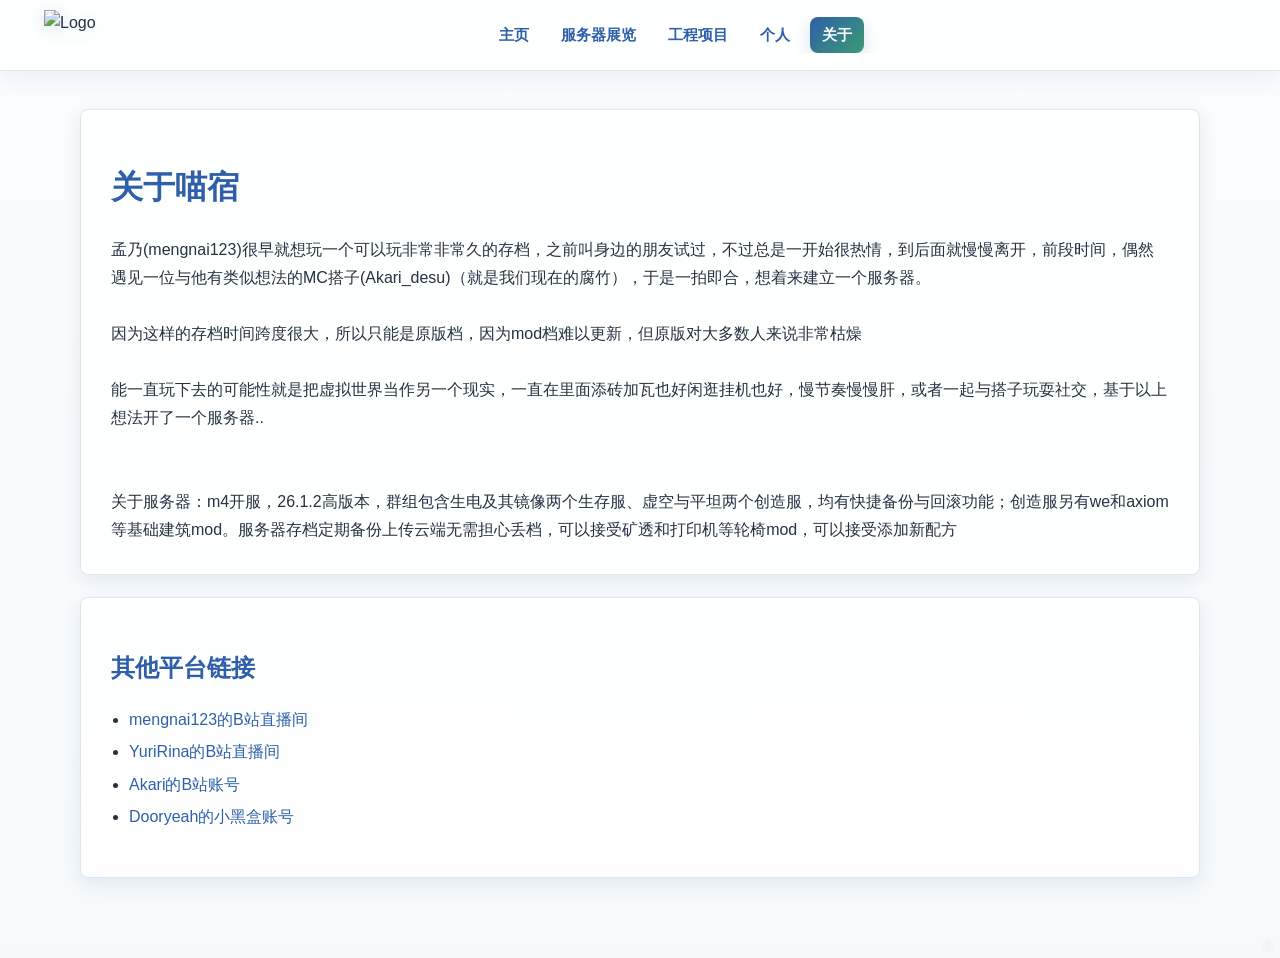
==== commit a2e6fa0d: "Update site copy and member list" ====
--- a/about.html
+++ b/about.html
@@ -5,7 +5,7 @@
     <meta name="viewport" content="width=device-width, initial-scale=1.0">
     <title>关于 - 喵宿咖啡厅</title>
     <link rel="stylesheet" href="css/animations.css">
-    <link rel="stylesheet" href="css/main.css">
+    <link rel="stylesheet" href="css/main.css?v=20260615-hidden-fix">
 </head>
 <body class="about-page">
     <div class="navbar">
@@ -42,12 +42,13 @@
         能一直玩下去的可能性就是把虚拟世界当作另一个现实，一直在里面添砖加瓦也好闲逛挂机也好，慢节奏慢慢肝，或者一起与搭子玩耍社交，基于以上想法开了一个服务器..
 
 
-        关于服务器：m4开服，1.21.11高版本，群组包含生电和创造两个档，均有快捷备份与回滚功能；创造服另有we和axiom等基础建筑mod。服务器存档定期备份上传云端无需担心丢档，可以接受矿透等轮椅mod，可以接受添加新配方`;
+        关于服务器：m4开服，26.1.2高版本，群组包含生电及其镜像两个生存服、虚空与平坦两个创造服，均有快捷备份与回滚功能；创造服另有we和axiom等基础建筑mod。服务器存档定期备份上传云端无需担心丢档，可以接受矿透和打印机等轮椅mod，可以接受添加新配方`;
 
         const ABOUT_LINKS = [
         { name: "mengnai123的B站直播间", url: "https://live.bilibili.com/1883379698" },
         { name: "YuriRina的B站直播间", url: "https://live.bilibili.com/9159035" },
         { name: "Akari的B站账号", url: "https://b23.tv/dY4jnb0" },
+        { name: "Dooryeah的小黑盒账号", url: "https://www.xiaoheihe.cn/app/user/profile/89879357" },
         ];
 
         function renderAbout() {
--- a/css/main.css
+++ b/css/main.css
@@ -19,6 +19,10 @@
     box-sizing: border-box;
 }
 
+[hidden] {
+    display: none !important;
+}
+
 html {
     scroll-behavior: smooth;
 }
@@ -492,22 +496,28 @@
 
 .project-grid {
     display: grid;
-    gap: 18px;
-    grid-template-columns: repeat(auto-fill, minmax(250px, 1fr));
+    gap: 20px;
+    grid-template-columns: repeat(auto-fill, minmax(260px, 1fr));
     margin-top: 16px;
 }
 
 .project-card {
+    appearance: none;
     display: flex;
     flex-direction: column;
     overflow: hidden;
+    padding: 0;
+    color: inherit;
+    font: inherit;
+    text-align: left;
     cursor: pointer;
-    transition: transform 0.25s ease, box-shadow 0.25s ease;
+    transition: transform 0.25s ease, box-shadow 0.25s ease, border-color 0.25s ease;
 }
 
 .project-card:hover {
     transform: translateY(-4px);
     box-shadow: var(--shadow);
+    border-color: rgba(58, 155, 117, 0.36);
 }
 
 .project-card:focus-visible,
@@ -516,6 +526,13 @@
 .viewer-nav:focus-visible {
     outline: 3px solid rgba(58, 155, 117, 0.42);
     outline-offset: 3px;
+}
+
+.project-image-wrap {
+    position: relative;
+    display: block;
+    overflow: hidden;
+    background: #f7f9ff;
 }
 
 .project-card img {
@@ -525,6 +542,56 @@
     height: auto;
     object-fit: cover;
     background: #f7f9ff;
+    transition: transform 0.32s ease, filter 0.32s ease;
+}
+
+.project-image-wrap::after,
+.thumb::after {
+    content: "";
+    position: absolute;
+    inset: 0;
+    background: linear-gradient(180deg, transparent 42%, rgba(8, 18, 31, 0.36));
+    opacity: 0;
+    transition: opacity 0.25s ease;
+}
+
+.project-zoom-label,
+.thumb::before {
+    position: absolute;
+    right: 12px;
+    bottom: 12px;
+    z-index: 1;
+    padding: 5px 9px;
+    border-radius: var(--radius);
+    color: #ffffff;
+    background: rgba(18, 34, 54, 0.68);
+    box-shadow: 0 6px 16px rgba(5, 10, 18, 0.2);
+    font-size: 12px;
+    font-weight: 800;
+    line-height: 1.2;
+    opacity: 0;
+    transform: translateY(8px);
+    transition: opacity 0.25s ease, transform 0.25s ease;
+}
+
+.project-card:hover img,
+.project-card:focus-visible img,
+.thumb:hover img,
+.thumb:focus-visible img {
+    transform: scale(1.045);
+    filter: saturate(1.08) contrast(1.03);
+}
+
+.project-card:hover .project-image-wrap::after,
+.project-card:focus-visible .project-image-wrap::after,
+.project-card:hover .project-zoom-label,
+.project-card:focus-visible .project-zoom-label,
+.thumb:hover::after,
+.thumb:focus-visible::after,
+.thumb:hover::before,
+.thumb:focus-visible::before {
+    opacity: 1;
+    transform: translateY(0);
 }
 
 .project-card .project-info {
@@ -595,36 +662,52 @@
     display: flex;
     align-items: center;
     justify-content: center;
-    padding: 18px;
+    padding: 24px;
 }
 
 .modal-backdrop {
     position: absolute;
     inset: 0;
-    background: rgba(0, 0, 0, 0.58);
+    background: rgba(5, 10, 18, 0.78);
     animation: fadeIn 0.2s ease forwards;
 }
 
 .modal-content {
     position: relative;
     z-index: 1;
-    width: min(820px, 100%);
-    max-height: min(84vh, 860px);
-    overflow-y: auto;
+    display: grid;
+    grid-template-columns: minmax(0, 1fr) minmax(300px, 360px);
+    width: min(1180px, 100%);
+    max-height: min(86vh, 820px);
+    overflow: hidden;
     background: #ffffff;
     box-shadow: 0 18px 54px rgba(0, 0, 0, 0.28);
     animation: modalSlideIn 0.26s ease forwards;
 }
 
-.modal-content img {
+.modal-media {
+    position: relative;
+    display: grid;
+    place-items: center;
+    min-height: min(70vh, 640px);
+    overflow: hidden;
+    background: #0f1724;
+}
+
+.modal-image {
     display: block;
     width: 100%;
-    max-height: 480px;
-    object-fit: cover;
+    height: 100%;
+    max-height: min(86vh, 820px);
+    object-fit: contain;
 }
 
 .modal-body {
-    padding: 24px 30px 28px;
+    display: flex;
+    flex-direction: column;
+    min-width: 0;
+    overflow-y: auto;
+    padding: 28px 30px 30px;
 }
 
 .modal-body h2 {
@@ -642,7 +725,8 @@
 }
 
 .modal-meta {
-    margin-top: 16px;
+    margin-top: auto;
+    padding-top: 18px;
     color: var(--muted);
     font-size: 14px;
 }
@@ -668,6 +752,81 @@
     background: #ffffff;
 }
 
+.modal-nav {
+    position: absolute;
+    top: 50%;
+    z-index: 3;
+    display: inline-flex;
+    align-items: center;
+    justify-content: center;
+    width: 46px;
+    height: 62px;
+    border: 1px solid rgba(255, 255, 255, 0.18);
+    border-radius: var(--radius);
+    color: #ffffff;
+    background: rgba(18, 34, 54, 0.54);
+    font-size: 32px;
+    cursor: pointer;
+    transform: translateY(-50%);
+    transition: background 0.2s ease, transform 0.2s ease, opacity 0.2s ease;
+    backdrop-filter: blur(10px);
+    -webkit-backdrop-filter: blur(10px);
+}
+
+.modal-nav:hover {
+    background: rgba(18, 34, 54, 0.78);
+}
+
+.modal-nav:active {
+    transform: translateY(-50%) scale(0.96);
+}
+
+.modal-nav:disabled {
+    opacity: 0.35;
+    cursor: default;
+}
+
+.modal-prev {
+    left: 18px;
+}
+
+.modal-next {
+    right: 378px;
+}
+
+.modal-count {
+    width: max-content;
+    margin-bottom: 10px;
+    padding: 4px 8px;
+    border-radius: var(--radius);
+    color: var(--brand-dark);
+    background: rgba(58, 155, 117, 0.12);
+    font-size: 12px;
+    font-weight: 900;
+}
+
+.modal-loading,
+.viewer-loading {
+    position: absolute;
+    top: 50%;
+    left: 50%;
+    z-index: 2;
+    width: 44px;
+    height: 44px;
+    margin: -22px 0 0 -22px;
+    border: 3px solid rgba(255, 255, 255, 0.25);
+    border-top-color: #ffffff;
+    border-radius: 50%;
+    opacity: 0;
+    animation: spin 0.8s linear infinite;
+    pointer-events: none;
+}
+
+.modal-wrapper.is-loading .modal-loading,
+.viewer-backdrop.is-loading .viewer-loading {
+    opacity: 1;
+}
+
 .no-result,
 .projection-empty {
     color: var(--muted);
@@ -775,15 +934,14 @@
 }
 
 .modal-content,
-.modal-content img,
 .modal-close,
 .projection-item,
 .viewer-image {
     border-radius: var(--radius);
 }
 
-.modal-content img {
-    border-radius: var(--radius) var(--radius) 0 0;
+.modal-media {
+    border-radius: var(--radius) 0 0 var(--radius);
 }
 
 .modal-close {
@@ -803,8 +961,23 @@
 }
 
 .thumb {
+    appearance: none;
+    position: relative;
+    display: block;
+    width: 100%;
+    padding: 0;
     overflow: hidden;
+    color: inherit;
+    font: inherit;
+    text-align: left;
     cursor: zoom-in;
+    transition: transform 0.25s ease, box-shadow 0.25s ease, border-color 0.25s ease;
+}
+
+.thumb:hover {
+    transform: translateY(-3px);
+    border-color: rgba(58, 155, 117, 0.36);
+    box-shadow: var(--shadow);
 }
 
 .thumb img {
@@ -816,8 +989,8 @@
     transition: transform 0.28s ease;
 }
 
-.thumb:hover img {
-    transform: scale(1.035);
+.thumb::before {
+    content: "查看大图";
 }
 
 .viewer-backdrop {
@@ -825,12 +998,12 @@
     inset: 0;
     z-index: 10000;
     display: grid;
-    grid-template-columns: 48px minmax(0, 1fr) 48px;
+    grid-template-columns: 52px minmax(0, 1fr) 52px;
     grid-template-rows: minmax(0, 1fr) auto;
     align-items: center;
     gap: 16px;
-    padding: 24px;
-    background: rgba(5, 10, 18, 0.86);
+    padding: 26px;
+    background: rgba(5, 10, 18, 0.9);
 }
 
 .viewer-image {
@@ -843,6 +1016,12 @@
     object-fit: contain;
     background: #111827;
     box-shadow: 0 18px 54px rgba(0, 0, 0, 0.45);
+    transition: opacity 0.2s ease;
+}
+
+.viewer-backdrop.is-loading .viewer-image,
+.modal-wrapper.is-loading .modal-image {
+    opacity: 0.42;
 }
 
 .viewer-close,
@@ -892,15 +1071,37 @@
     grid-row: 1;
 }
 
-.viewer-counter {
+.viewer-meta {
     grid-column: 1 / -1;
     grid-row: 2;
     justify-self: center;
-    padding: 6px 12px;
+    display: inline-flex;
+    align-items: center;
+    gap: 10px;
+    max-width: min(680px, 100%);
+    padding: 7px 12px;
     border-radius: var(--radius);
     color: #ffffff;
     background: rgba(255, 255, 255, 0.12);
+    backdrop-filter: blur(10px);
+    -webkit-backdrop-filter: blur(10px);
     font-size: 13px;
+}
+
+.viewer-title {
+    overflow: hidden;
+    text-overflow: ellipsis;
+    white-space: nowrap;
+    font-weight: 800;
+}
+
+.viewer-counter {
+    color: rgba(255, 255, 255, 0.76);
+    white-space: nowrap;
+}
+
+.lightbox-open {
+    overflow: hidden;
 }
 
 .bible-page .gallery {
@@ -1150,7 +1351,8 @@
 }
 
 .personal-shell {
-    width: min(1180px, calc(100% - 40px));
+    width: min(1320px, calc(100% - 36px));
+    padding-top: 28px;
 }
 
 .member-state {
@@ -1167,14 +1369,57 @@
 
 .personal-grid {
     display: grid;
-    grid-template-columns: minmax(0, 1fr) minmax(320px, 0.86fr);
-    gap: 22px;
+    grid-template-columns: minmax(0, 1fr) minmax(280px, 340px);
+    gap: clamp(20px, 3vw, 34px);
     align-items: start;
 }
 
 .personal-card,
 .ranking-card {
     margin-bottom: 0;
+}
+
+.ranking-card {
+    justify-self: end;
+    width: 100%;
+}
+
+.profile-background-preview {
+    position: relative;
+    display: grid;
+    place-items: center;
+    min-height: 176px;
+    margin: calc(clamp(20px, 3vw, 30px) * -1) calc(clamp(20px, 3vw, 30px) * -1) 20px;
+    overflow: hidden;
+    border-radius: var(--radius) var(--radius) 0 0;
+    color: rgba(255, 255, 255, 0.9);
+    background:
+        linear-gradient(135deg, rgba(47, 95, 168, 0.84), rgba(58, 155, 117, 0.72)),
+        url("../images/home_banner.jpg") center/cover no-repeat;
+    background-size: cover;
+    background-position: center;
+    text-align: center;
+}
+
+.profile-background-preview::after {
+    content: "";
+    position: absolute;
+    inset: 0;
+    background: linear-gradient(180deg, rgba(8, 18, 31, 0.08), rgba(8, 18, 31, 0.28));
+}
+
+.profile-background-preview span {
+    position: relative;
+    z-index: 1;
+    padding: 6px 10px;
+    border-radius: var(--radius);
+    background: rgba(20, 37, 58, 0.42);
+    font-size: 13px;
+    font-weight: 800;
+}
+
+.profile-background-preview.has-background {
+    background-color: #dbe8f4;
 }
 
 .member-profile {
@@ -1208,6 +1453,18 @@
     color: var(--muted);
 }
 
+.profile-signature {
+    margin: 8px 0 0;
+    overflow-wrap: anywhere;
+    color: var(--text);
+    font-size: 14px;
+    line-height: 1.55;
+}
+
+.profile-signature.is-empty {
+    color: var(--muted);
+}
+
 .member-signout {
     width: 100%;
     margin-top: 14px;
@@ -1259,6 +1516,77 @@
     color: var(--brand);
     font-size: 22px;
     font-weight: 900;
+}
+
+.profile-edit-form {
+    display: grid;
+    gap: 10px;
+    margin-top: 18px;
+    padding-top: 18px;
+    border-top: 1px solid var(--line);
+}
+
+.profile-edit-form label {
+    color: var(--brand-dark);
+    font-size: 13px;
+    font-weight: 800;
+}
+
+.profile-edit-form textarea {
+    width: 100%;
+    min-height: 86px;
+    resize: vertical;
+    padding: 10px 12px;
+    border: 1px solid rgba(47, 95, 168, 0.22);
+    border-radius: var(--radius);
+    color: var(--text);
+    background: rgba(255, 255, 255, 0.88);
+    font: inherit;
+    outline: none;
+}
+
+.profile-edit-form textarea:focus {
+    border-color: var(--mint);
+    box-shadow: 0 0 0 3px rgba(58, 155, 117, 0.16);
+}
+
+.profile-upload-row {
+    display: flex;
+    flex-wrap: wrap;
+    gap: 10px;
+    align-items: center;
+}
+
+.profile-file-button {
+    margin: 0;
+}
+
+.profile-upload-row input[type="file"] {
+    position: absolute;
+    width: 1px;
+    height: 1px;
+    overflow: hidden;
+    clip: rect(0, 0, 0, 0);
+}
+
+.profile-edit-actions {
+    display: flex;
+    flex-wrap: wrap;
+    gap: 10px;
+}
+
+.profile-edit-status {
+    min-height: 24px;
+}
+
+.profile-edit-status.success {
+    color: var(--mint);
+    font-weight: 800;
+}
+
+.profile-edit-status.error {
+    color: #b03a48;
+    font-weight: 800;
 }
 
 .ranking-card h2 {
@@ -1451,6 +1779,12 @@
     }
 }
 
+@keyframes spin {
+    to {
+        transform: rotate(360deg);
+    }
+}
+
 @media (max-width: 900px) {
     .navbar {
         grid-template-columns: 1fr;
@@ -1564,6 +1898,29 @@
         max-height: 220px;
     }
 
+    .modal-content {
+        grid-template-columns: 1fr;
+        max-height: calc(100vh - 28px);
+        overflow-y: auto;
+    }
+
+    .modal-media {
+        min-height: 44vh;
+        border-radius: var(--radius) var(--radius) 0 0;
+    }
+
+    .modal-image {
+        max-height: 52vh;
+    }
+
+    .modal-next {
+        right: 18px;
+    }
+
+    .modal-body {
+        max-height: none;
+    }
+
     .viewer-backdrop {
         grid-template-columns: 42px minmax(0, 1fr) 42px;
         gap: 10px;
@@ -1670,8 +2027,26 @@
         max-height: calc(100vh - 20px);
     }
 
+    .modal-media {
+        min-height: 260px;
+    }
+
     .modal-body {
         padding: 18px;
+    }
+
+    .modal-nav {
+        width: 42px;
+        height: 50px;
+        font-size: 26px;
+    }
+
+    .modal-prev {
+        left: 10px;
+    }
+
+    .modal-next {
+        right: 10px;
     }
 
     .viewer-backdrop {
@@ -1704,7 +2079,7 @@
         font-size: 22px;
     }
 
-    .viewer-counter {
+    .viewer-meta {
         grid-column: 1 / -1;
         grid-row: 3;
     }
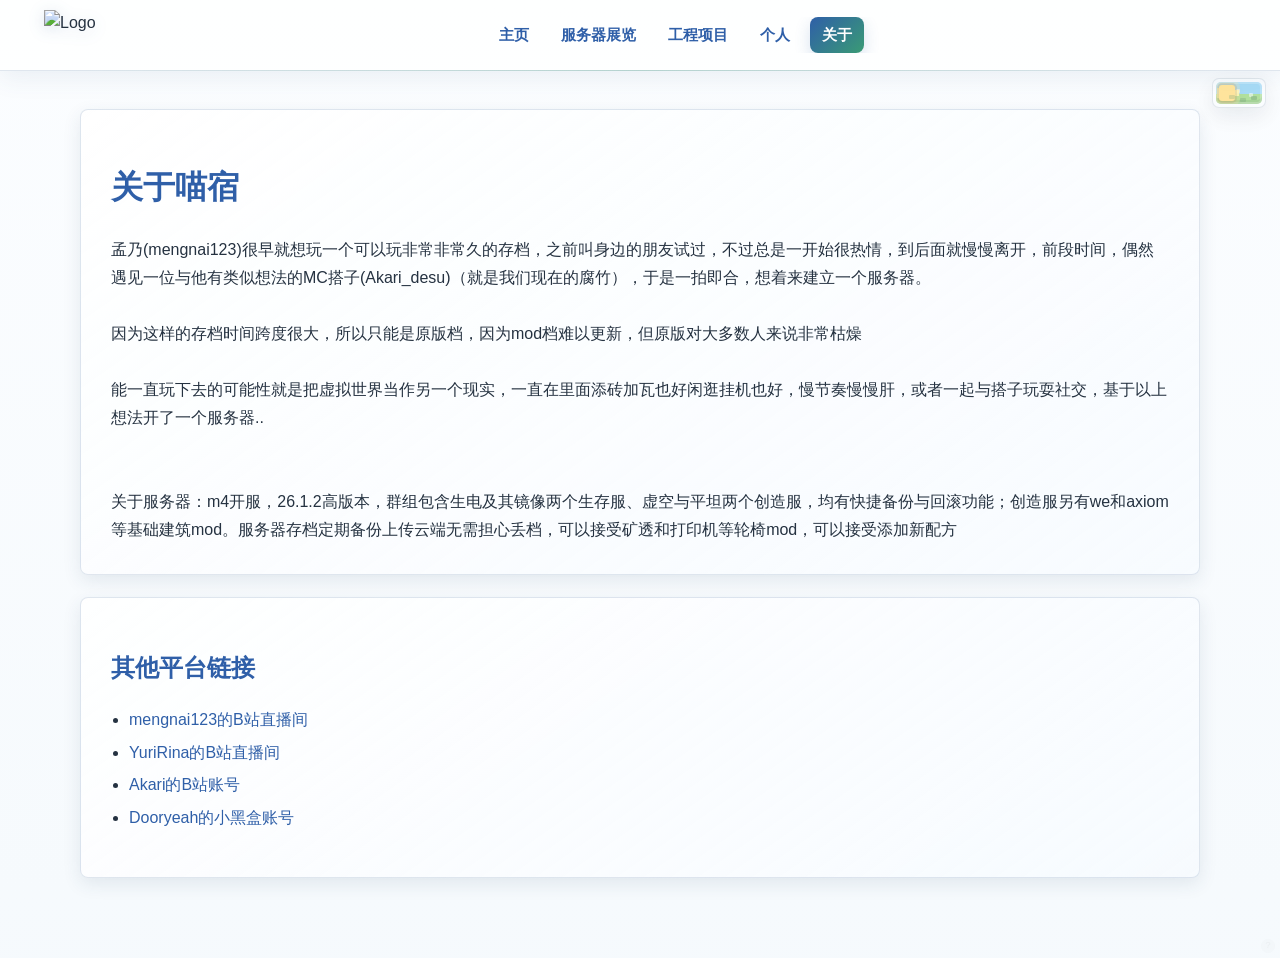
==== commit 60a97c75: "Polish frontend motion and theme" ====
--- a/about.html
+++ b/about.html
@@ -4,8 +4,9 @@
     <meta charset="UTF-8">
     <meta name="viewport" content="width=device-width, initial-scale=1.0">
     <title>关于 - 喵宿咖啡厅</title>
-    <link rel="stylesheet" href="css/animations.css">
-    <link rel="stylesheet" href="css/main.css?v=20260615-hidden-fix">
+    <script src="js/theme-init.js?v=local-gsap-polish"></script>
+    <link rel="stylesheet" href="css/animations.css?v=local-gsap-polish">
+    <link rel="stylesheet" href="css/main.css?v=local-gsap-polish">
 </head>
 <body class="about-page">
     <div class="navbar">
@@ -75,6 +76,8 @@
         renderAbout();
         renderLinks();
     </script>
-    <script src="js/animations.js"></script>
+    <script src="https://cdn.jsdelivr.net/npm/gsap@3.12.5/dist/gsap.min.js"></script>
+    <script src="https://cdn.jsdelivr.net/npm/gsap@3.12.5/dist/ScrollTrigger.min.js"></script>
+    <script src="js/animations.js?v=local-gsap-polish"></script>
 </body>
 </html>
--- a/css/animations.css
+++ b/css/animations.css
@@ -1,61 +1,110 @@
 /* ===== 页面淡入淡出 ===== */
-body {
-    opacity: 0;
-    animation: pageIn 0.5s ease forwards;
-}
-
-body.page-fade-out {
-    animation: pageOut 0.32s ease forwards;
-}
-
-@keyframes pageIn {
-    from { opacity: 0; transform: translateY(12px); }
-    to   { opacity: 1; transform: none; }
-}
-
-@keyframes pageOut {
-    from { opacity: 1; transform: none; }
-    to   { opacity: 0; transform: translateY(-10px); }
-}
-
-/* ===== 滚动淡入上浮 ===== */
-.fade-up {
-    opacity: 0;
-    transform: translateY(30px);
-    transition: opacity 0.6s ease, transform 0.6s ease;
-}
-
-.fade-up.visible {
-    opacity: 1;
-    transform: none;
-}
+body {
+    opacity: 0;
+    animation: pageIn 0.58s cubic-bezier(0.16, 1, 0.3, 1) forwards;
+}
+
+body.page-fade-out {
+    animation: pageOut 0.28s ease forwards;
+}
+
+.scroll-progress {
+    position: fixed;
+    top: 0;
+    left: 0;
+    z-index: 40000;
+    width: 100%;
+    height: 2px;
+    background: linear-gradient(90deg, #2f5fa8, #3a9b75, #f2aa4c);
+    transform: scaleX(var(--scroll-progress, 0));
+    transform-origin: left center;
+    opacity: 0.88;
+    box-shadow: 0 0 16px rgba(58, 155, 117, 0.38);
+    pointer-events: none;
+}
+
+.motion-ready .scroll-progress {
+    transform: scaleX(var(--scroll-progress, 0));
+}
+
+@keyframes pageIn {
+    from {
+        opacity: 0;
+        transform: translateY(12px);
+        filter: blur(4px);
+    }
+
+    to {
+        opacity: 1;
+        transform: none;
+        filter: blur(0);
+    }
+}
+
+@keyframes pageOut {
+    from {
+        opacity: 1;
+        transform: none;
+        filter: blur(0);
+    }
+
+    to {
+        opacity: 0;
+        transform: translateY(-8px);
+        filter: blur(3px);
+    }
+}
+
+/* ===== 滚动淡入上浮 ===== */
+.fade-up {
+    opacity: 0;
+    transform: translateY(24px) scale(0.992);
+    filter: blur(5px);
+    transition:
+        opacity 0.72s cubic-bezier(0.16, 1, 0.3, 1),
+        transform 0.72s cubic-bezier(0.16, 1, 0.3, 1),
+        filter 0.72s ease;
+    transition-delay: var(--reveal-delay, 0ms);
+}
+
+.fade-up.visible {
+    opacity: 1;
+    transform: none;
+    filter: blur(0);
+}
+
+.project-card.fade-up,
+.gallery-item.fade-up,
+.thumb.fade-up {
+    transition-delay: 0ms;
+}
 
 /* ===== 卡片悬停微抬（取消，改为头像独立动效） ===== */
-.card {
-    transition: box-shadow 0.25s ease;
-}
-
-.card:hover {
-    /* 移除 translateY(-4px) 取消浮起效果 */
-    box-shadow: 0 8px 28px rgba(0,0,0,0.12);
-}
+.card {
+    transition: transform 0.34s cubic-bezier(0.16, 1, 0.3, 1), box-shadow 0.34s ease, border-color 0.34s ease;
+}
+
+.card:hover {
+    box-shadow: 0 18px 46px rgba(35, 65, 102, 0.16);
+}
 
 /* ===== 导航链接下划线动效 ===== */
 .nav-links a {
     position: relative;
 }
 
-.nav-links a::after {
+.nav-links a::after {
     content: "";
     position: absolute;
     left: 50%;
     bottom: -4px;
     width: 0;
     height: 2px;
-    background: #4a6fa5;
-    border-radius: 1px;
-    transition: width 0.25s ease, left 0.25s ease;
-}
+    background: linear-gradient(90deg, #2f5fa8, #3a9b75);
+    border-radius: 1px;
+    transition: width 0.25s ease, left 0.25s ease, opacity 0.25s ease;
+    opacity: 0.82;
+}
 
 .nav-links a:hover::after {
     width: 100%;
@@ -72,10 +121,27 @@
 }
 
 /* ===== 按钮按压动效 ===== */
-.join-btn {
-    transition: background 0.2s, transform 0.15s;
-}
+.join-btn {
+    transition: background 0.2s, transform 0.15s, box-shadow 0.24s ease;
+}
 
-.join-btn:active {
-    transform: scale(0.96);
-}
+.join-btn:active {
+    transform: scale(0.96);
+}
+
+@media (prefers-reduced-motion: reduce) {
+    body,
+    body.page-fade-out,
+    .fade-up,
+    .scroll-progress {
+        animation: none !important;
+        transition: none !important;
+        filter: none !important;
+    }
+
+    body,
+    .fade-up {
+        opacity: 1 !important;
+        transform: none !important;
+    }
+}
--- a/css/main.css
+++ b/css/main.css
@@ -12,7 +12,46 @@
     --sakura: #de6f86;
     --shadow: 0 10px 28px rgba(38, 67, 98, 0.12);
     --shadow-soft: 0 6px 18px rgba(38, 67, 98, 0.1);
+    --shadow-lift: 0 18px 46px rgba(35, 65, 102, 0.16);
+    --shadow-glow: 0 0 0 1px rgba(255, 255, 255, 0.64), 0 18px 56px rgba(47, 95, 168, 0.15);
+    --surface-glass: linear-gradient(145deg, rgba(255, 255, 255, 0.88), rgba(247, 251, 255, 0.66));
+    --nav-bg: rgba(255, 255, 255, 0.72);
+    --field-bg: rgba(255, 255, 255, 0.88);
+    --panel-bg: rgba(255, 255, 255, 0.58);
+    --panel-bg-soft: rgba(255, 255, 255, 0.34);
+    --media-bg: #f7f9ff;
+    --spot-core: rgba(255, 255, 255, 0.3);
+    --spot-ring: rgba(255, 255, 255, 0.08);
+    --spot-opacity: 0.55;
+    --ease-out: cubic-bezier(0.16, 1, 0.3, 1);
     --radius: 8px;
+}
+
+html[data-theme="night"] {
+    --page-bg: #0d151d;
+    --surface: rgba(18, 29, 39, 0.82);
+    --surface-strong: #172330;
+    --line: rgba(174, 205, 232, 0.16);
+    --text: #e7edf4;
+    --muted: #9baec1;
+    --brand: #91c4ff;
+    --brand-dark: #c8ddff;
+    --mint: #6ed3a6;
+    --sun: #efc46f;
+    --sakura: #ef9caf;
+    --shadow: 0 14px 34px rgba(2, 8, 14, 0.34);
+    --shadow-soft: 0 10px 26px rgba(2, 8, 14, 0.28);
+    --shadow-lift: 0 20px 52px rgba(0, 0, 0, 0.42);
+    --shadow-glow: 0 0 0 1px rgba(156, 196, 235, 0.13), 0 20px 60px rgba(18, 98, 151, 0.2);
+    --surface-glass: linear-gradient(145deg, rgba(22, 34, 47, 0.9), rgba(12, 22, 33, 0.72));
+    --nav-bg: rgba(11, 19, 28, 0.72);
+    --field-bg: rgba(14, 24, 35, 0.88);
+    --panel-bg: rgba(22, 35, 48, 0.68);
+    --panel-bg-soft: rgba(20, 32, 45, 0.5);
+    --media-bg: #0f1723;
+    --spot-core: rgba(154, 206, 255, 0.18);
+    --spot-ring: rgba(116, 215, 167, 0.06);
+    --spot-opacity: 0.48;
 }
 
 * {
@@ -23,8 +62,31 @@
     display: none !important;
 }
 
+.sr-only {
+    position: absolute;
+    width: 1px;
+    height: 1px;
+    padding: 0;
+    overflow: hidden;
+    clip: rect(0, 0, 0, 0);
+    white-space: nowrap;
+    border: 0;
+}
+
 html {
     scroll-behavior: smooth;
+}
+
+html.theme-switching *,
+html.theme-switching *::before,
+html.theme-switching *::after {
+    transition:
+        background-color 0.48s ease,
+        background 0.48s ease,
+        color 0.48s ease,
+        border-color 0.48s ease,
+        box-shadow 0.48s ease,
+        filter 0.48s ease !important;
 }
 
 body {
@@ -33,12 +95,21 @@
     font-family: "Segoe UI", "PingFang SC", "Microsoft YaHei", sans-serif;
     line-height: 1.65;
     min-height: 100vh;
+    text-rendering: optimizeLegibility;
+    -webkit-font-smoothing: antialiased;
     background:
         radial-gradient(circle at 16% 12%, rgba(96, 166, 126, 0.18), transparent 28%),
         radial-gradient(circle at 88% 4%, rgba(242, 170, 76, 0.16), transparent 26%),
         linear-gradient(180deg, #f7fbff 0%, var(--page-bg) 100%);
 }
 
+html[data-theme="night"] body {
+    background:
+        radial-gradient(circle at 16% 10%, rgba(110, 211, 166, 0.1), transparent 28%),
+        radial-gradient(circle at 88% 3%, rgba(239, 196, 111, 0.1), transparent 25%),
+        linear-gradient(180deg, #111f2b 0%, var(--page-bg) 100%);
+}
+
 img {
     max-width: 100%;
 }
@@ -48,13 +119,180 @@
 }
 
 body.home-page {
-    background: #101923 url("../images/bg_overlay.jpg") center/cover fixed no-repeat;
+    background-color: #101923;
+    background-image: url("../images/bg_overlay.jpg");
+    background-position: center top;
+    background-size: cover;
+    background-repeat: no-repeat;
+    background-attachment: scroll;
+}
+
+html[data-theme="night"] body.home-page {
+    background-color: #091018;
 }
 
 body.about-page {
     background:
         linear-gradient(rgba(247, 251, 255, 0.5), rgba(237, 245, 251, 0.52)),
         url("../images/about_bg.jpg") center/cover fixed no-repeat;
+}
+
+html[data-theme="night"] body.about-page {
+    background:
+        linear-gradient(rgba(9, 16, 24, 0.72), rgba(13, 21, 29, 0.78)),
+        url("../images/about_bg.jpg") center/cover fixed no-repeat;
+}
+
+.theme-toggle {
+    position: fixed;
+    top: 78px;
+    right: 14px;
+    z-index: 20000;
+    display: inline-flex;
+    align-items: center;
+    justify-content: center;
+    width: 54px;
+    height: 30px;
+    padding: 0;
+    border: 1px solid rgba(48, 78, 108, 0.18);
+    border-radius: 7px;
+    background: rgba(255, 255, 255, 0.18);
+    box-shadow: 0 8px 22px rgba(16, 31, 46, 0.12);
+    opacity: 0.68;
+    cursor: pointer;
+    image-rendering: pixelated;
+    backdrop-filter: blur(10px);
+    -webkit-backdrop-filter: blur(10px);
+    transition: opacity 0.22s ease, transform 0.22s var(--ease-out), border-color 0.22s ease, box-shadow 0.22s ease;
+}
+
+.theme-toggle:hover,
+.theme-toggle:focus-visible {
+    opacity: 0.95;
+    border-color: rgba(58, 155, 117, 0.34);
+    box-shadow: 0 10px 26px rgba(16, 31, 46, 0.18);
+    transform: translateY(-1px);
+}
+
+.theme-toggle:focus-visible {
+    outline: 2px solid rgba(58, 155, 117, 0.46);
+    outline-offset: 3px;
+}
+
+.theme-toggle-track {
+    position: relative;
+    width: 46px;
+    height: 22px;
+    overflow: hidden;
+    border-radius: 5px;
+    background:
+        linear-gradient(180deg, #7ec9f1 0 55%, #8ed26f 55% 100%);
+    box-shadow:
+        inset 0 0 0 2px rgba(255, 255, 255, 0.22),
+        inset 0 -4px 0 rgba(45, 111, 66, 0.2);
+    transition: background 0.38s ease, box-shadow 0.38s ease;
+}
+
+.theme-toggle-track::before,
+.theme-toggle-track::after {
+    content: "";
+    position: absolute;
+    width: 4px;
+    height: 4px;
+    border-radius: 1px;
+    background: rgba(255, 255, 255, 0.76);
+    box-shadow:
+        12px 2px 0 rgba(255, 255, 255, 0.54),
+        25px 6px 0 rgba(255, 255, 255, 0.5);
+    transition: opacity 0.28s ease, transform 0.38s ease;
+}
+
+.theme-toggle-track::before {
+    top: 5px;
+    left: 8px;
+}
+
+.theme-toggle-track::after {
+    right: 5px;
+    bottom: 4px;
+    width: 6px;
+    background: rgba(62, 126, 65, 0.48);
+    box-shadow:
+        -11px 2px 0 rgba(62, 126, 65, 0.36),
+        -22px -1px 0 rgba(62, 126, 65, 0.28);
+}
+
+.theme-toggle-orb {
+    position: absolute;
+    top: 3px;
+    left: 3px;
+    width: 16px;
+    height: 16px;
+    border-radius: 3px;
+    background: #ffd86d;
+    box-shadow:
+        0 0 0 2px rgba(164, 109, 32, 0.24),
+        0 0 0 5px rgba(255, 216, 109, 0.22),
+        9px 0 0 -5px rgba(255, 244, 157, 0.9),
+        -5px 0 0 -3px rgba(255, 244, 157, 0.72),
+        0 8px 12px rgba(124, 78, 20, 0.18);
+    transition: transform 0.48s var(--ease-out), background 0.38s ease, box-shadow 0.38s ease;
+}
+
+html[data-theme="night"] .theme-toggle {
+    border-color: rgba(166, 198, 226, 0.18);
+    background: rgba(9, 16, 24, 0.24);
+    box-shadow: 0 8px 22px rgba(0, 0, 0, 0.28);
+}
+
+html[data-theme="night"] .theme-toggle-track {
+    background:
+        linear-gradient(180deg, #112238 0 58%, #223248 58% 100%);
+    box-shadow:
+        inset 0 0 0 2px rgba(166, 198, 226, 0.13),
+        inset 0 -4px 0 rgba(4, 9, 16, 0.42);
+}
+
+html[data-theme="night"] .theme-toggle-track::before {
+    background: rgba(210, 232, 255, 0.72);
+    box-shadow:
+        10px 1px 0 rgba(210, 232, 255, 0.56),
+        24px 7px 0 rgba(210, 232, 255, 0.48);
+    transform: translateY(2px);
+}
+
+html[data-theme="night"] .theme-toggle-track::after {
+    opacity: 0;
+    transform: translateY(7px);
+}
+
+html[data-theme="night"] .theme-toggle-orb {
+    background: #d9e8f4;
+    box-shadow:
+        0 0 0 2px rgba(75, 98, 122, 0.36),
+        -4px -3px 0 -2px #a8bccc,
+        5px 4px 0 -3px #9db2c2,
+        0 0 0 5px rgba(145, 196, 255, 0.12),
+        0 8px 14px rgba(0, 0, 0, 0.24);
+    transform: translateX(24px);
+}
+
+.theme-transition-veil {
+    position: fixed;
+    inset: -20vmax;
+    z-index: 19990;
+    pointer-events: none;
+    opacity: 0;
+    background:
+        radial-gradient(circle at 92% 8%, rgba(255, 216, 109, 0.22), transparent 18vmax),
+        radial-gradient(circle at 82% 16%, rgba(145, 196, 255, 0.16), transparent 22vmax);
+    animation: themeVeil 0.62s var(--ease-out) forwards;
+}
+
+.theme-transition-veil.to-night {
+    background:
+        radial-gradient(circle at 92% 8%, rgba(145, 196, 255, 0.18), transparent 18vmax),
+        radial-gradient(circle at 82% 16%, rgba(11, 19, 28, 0.5), transparent 24vmax);
 }
 
 .navbar {
@@ -66,12 +304,13 @@
     gap: 20px;
     width: 100%;
     padding: 10px clamp(18px, 4vw, 44px);
-    background: rgba(255, 255, 255, 0.78);
+    background: var(--nav-bg);
     border-bottom: 1px solid var(--line);
     box-shadow: 0 8px 24px rgba(54, 86, 122, 0.08);
     backdrop-filter: blur(16px);
     -webkit-backdrop-filter: blur(16px);
     z-index: 9999;
+    transition: background 0.28s ease, box-shadow 0.28s ease, border-color 0.28s ease;
 }
 
 .navbar img {
@@ -95,6 +334,7 @@
 }
 
 .nav-links a {
+    position: relative;
     display: inline-flex;
     align-items: center;
     justify-content: center;
@@ -106,12 +346,13 @@
     font-weight: 700;
     text-decoration: none;
     white-space: nowrap;
-    transition: color 0.2s ease, background 0.2s ease, transform 0.2s ease;
+    transition: color 0.24s ease, background 0.24s ease, transform 0.24s var(--ease-out), box-shadow 0.24s ease;
 }
 
 .nav-links a:hover {
     color: var(--brand-dark);
     background: rgba(47, 95, 168, 0.08);
+    transform: translateY(-1px);
 }
 
 .nav-links a[aria-current="page"] {
@@ -138,21 +379,59 @@
 .gallery-item,
 .projection-panel,
 .music-panel {
+    position: relative;
     border-radius: var(--radius);
     border: 1px solid var(--line);
-    background: var(--surface);
+    background: var(--surface-glass);
     box-shadow: var(--shadow-soft);
     backdrop-filter: blur(12px);
     -webkit-backdrop-filter: blur(12px);
+    transition: transform 0.34s var(--ease-out), box-shadow 0.34s ease, border-color 0.34s ease, background 0.34s ease;
 }
 
 .card {
     padding: clamp(20px, 3vw, 30px);
     margin-bottom: 22px;
+    overflow: hidden;
 }
 
 .card:hover {
-    box-shadow: var(--shadow);
+    border-color: rgba(47, 95, 168, 0.24);
+    box-shadow: var(--shadow-glow);
+}
+
+.card::before,
+.player-avatar-card::before,
+.project-card::before,
+.gallery-item::before,
+.profile-card::before,
+.ranking-item::before,
+.profile-fact::before,
+.uptime-block::before {
+    content: "";
+    position: absolute;
+    inset: 0;
+    border-radius: inherit;
+    background: radial-gradient(
+        circle at var(--spot-x, 50%) var(--spot-y, 0%),
+        var(--spot-core),
+        var(--spot-ring) 20%,
+        transparent 42%
+    );
+    opacity: 0;
+    pointer-events: none;
+    transition: opacity 0.28s ease;
+}
+
+.card:hover::before,
+.player-avatar-card:hover::before,
+.project-card:hover::before,
+.gallery-item:hover::before,
+.profile-card:hover::before,
+.ranking-item:hover::before,
+.profile-fact:hover::before,
+.uptime-block:hover::before {
+    opacity: var(--spot-opacity);
 }
 
 h1,
@@ -179,6 +458,7 @@
 
 .join-btn,
 .ghost-btn {
+    position: relative;
     display: inline-flex;
     align-items: center;
     justify-content: center;
@@ -191,6 +471,19 @@
     line-height: 1.2;
     text-decoration: none;
     cursor: pointer;
+    overflow: hidden;
+    transition: transform 0.24s var(--ease-out), box-shadow 0.24s ease, background 0.24s ease, border-color 0.24s ease;
+}
+
+.join-btn::after,
+.ghost-btn::after {
+    content: "";
+    position: absolute;
+    inset: 0;
+    background: linear-gradient(110deg, transparent 0%, rgba(255, 255, 255, 0.35) 46%, transparent 72%);
+    transform: translateX(-120%);
+    transition: transform 0.58s var(--ease-out);
+    pointer-events: none;
 }
 
 .join-btn {
@@ -201,16 +494,26 @@
 
 .join-btn:hover {
     background: linear-gradient(135deg, var(--brand-dark), #2f8f6d);
+    box-shadow: 0 14px 30px rgba(47, 95, 168, 0.28);
+    transform: translateY(-2px);
 }
 
 .ghost-btn {
     color: var(--brand-dark);
-    background: rgba(255, 255, 255, 0.72);
+    background: var(--surface);
     border-color: var(--line);
 }
 
 .ghost-btn:hover {
-    background: #fff;
+    background: var(--surface-strong);
+    border-color: rgba(47, 95, 168, 0.28);
+    box-shadow: 0 10px 24px rgba(38, 67, 98, 0.1);
+    transform: translateY(-2px);
+}
+
+.join-btn:hover::after,
+.ghost-btn:hover::after {
+    transform: translateX(120%);
 }
 
 .home-hero {
@@ -235,6 +538,21 @@
     z-index: 0;
 }
 
+.home-hero::after {
+    content: "";
+    position: absolute;
+    inset: 0;
+    z-index: 0;
+    background:
+        linear-gradient(115deg, transparent 6%, rgba(255, 255, 255, 0.13) 18%, transparent 31%),
+        linear-gradient(180deg, transparent 68%, rgba(237, 245, 251, 0.12));
+    mix-blend-mode: screen;
+    opacity: 0.54;
+    transform: translateX(-18%);
+    animation: heroLightSweep 9s ease-in-out infinite alternate;
+    pointer-events: none;
+}
+
 .hero-copy {
     position: relative;
     z-index: 1;
@@ -289,7 +607,7 @@
     padding: 20px 40px;
     border: 1px solid var(--line);
     border-radius: var(--radius);
-    background: rgba(255, 255, 255, 0.76);
+    background: var(--surface);
     box-shadow: var(--shadow-soft);
     backdrop-filter: blur(12px);
     -webkit-backdrop-filter: blur(12px);
@@ -308,12 +626,20 @@
 }
 
 .uptime-block {
+    position: relative;
+    overflow: hidden;
     min-width: 64px;
     padding: 10px 18px;
     border: 1px solid rgba(47, 95, 168, 0.12);
     border-radius: var(--radius);
-    background: rgba(255, 255, 255, 0.48);
+    background: var(--panel-bg);
     text-align: center;
+}
+
+.uptime-block:hover {
+    transform: translateY(-2px);
+    border-color: rgba(47, 95, 168, 0.2);
+    box-shadow: 0 12px 30px rgba(38, 67, 98, 0.12);
 }
 
 .uptime-num {
@@ -337,7 +663,7 @@
 }
 
 .players-card {
-    background: rgba(255, 255, 255, 0.34);
+    background: var(--panel-bg-soft);
     box-shadow: 0 10px 30px rgba(38, 67, 98, 0.08);
 }
 
@@ -345,17 +671,26 @@
     width: auto;
     min-height: 146px;
     padding: 14px 10px;
-    background: rgba(255, 255, 255, 0.26);
+    background: var(--panel-bg-soft);
     box-shadow: 0 8px 22px rgba(38, 67, 98, 0.08);
     text-align: center;
-    transition: transform 0.15s ease-out, box-shadow 0.25s ease, background 0.2s ease;
+    overflow: hidden;
+    transition: transform 0.18s ease-out, box-shadow 0.28s ease, background 0.24s ease, border-color 0.28s ease;
     transform-style: preserve-3d;
     will-change: transform;
-}
-
-.player-avatar-card:hover {
-    background: rgba(255, 255, 255, 0.34);
-    box-shadow: 0 15px 30px rgba(38, 67, 98, 0.12);
+    cursor: pointer;
+}
+
+.player-avatar-card:hover,
+.player-avatar-card:focus-visible {
+    background: var(--panel-bg);
+    border-color: rgba(47, 95, 168, 0.24);
+    box-shadow: 0 16px 36px rgba(38, 67, 98, 0.16);
+}
+
+.player-avatar-card:focus-visible {
+    outline: 3px solid rgba(58, 155, 117, 0.42);
+    outline-offset: 3px;
 }
 
 .player-avatar-card img {
@@ -421,7 +756,7 @@
     border: 1px solid rgba(47, 95, 168, 0.22);
     border-radius: 8px;
     color: var(--text);
-    background: rgba(255, 255, 255, 0.86);
+    background: var(--field-bg);
     font: inherit;
     outline: none;
 }
@@ -463,6 +798,10 @@
     background: rgba(47, 95, 168, 0.08);
 }
 
+html[data-theme="night"] .filter-group {
+    background: rgba(145, 196, 255, 0.08);
+}
+
 .filter-group-label {
     margin-right: 4px;
     color: var(--muted);
@@ -475,7 +814,7 @@
     border: 1px solid rgba(47, 95, 168, 0.22);
     border-radius: 8px;
     color: var(--brand);
-    background: rgba(255, 255, 255, 0.82);
+    background: var(--surface);
     font-size: 14px;
     font-weight: 800;
     cursor: pointer;
@@ -484,7 +823,7 @@
 }
 
 .filter-tag:hover {
-    background: rgba(255, 255, 255, 0.95);
+    background: var(--surface-strong);
     border-color: rgba(47, 95, 168, 0.36);
 }
 
@@ -497,7 +836,7 @@
 .project-grid {
     display: grid;
     gap: 20px;
-    grid-template-columns: repeat(auto-fill, minmax(260px, 1fr));
+    grid-template-columns: repeat(auto-fill, minmax(min(260px, 100%), 1fr));
     margin-top: 16px;
 }
 
@@ -511,12 +850,11 @@
     font: inherit;
     text-align: left;
     cursor: pointer;
-    transition: transform 0.25s ease, box-shadow 0.25s ease, border-color 0.25s ease;
 }
 
 .project-card:hover {
-    transform: translateY(-4px);
-    box-shadow: var(--shadow);
+    transform: translateY(-6px);
+    box-shadow: var(--shadow-lift);
     border-color: rgba(58, 155, 117, 0.36);
 }
 
@@ -532,7 +870,7 @@
     position: relative;
     display: block;
     overflow: hidden;
-    background: #f7f9ff;
+    background: var(--media-bg);
 }
 
 .project-card img {
@@ -541,8 +879,8 @@
     aspect-ratio: 16 / 10;
     height: auto;
     object-fit: cover;
-    background: #f7f9ff;
-    transition: transform 0.32s ease, filter 0.32s ease;
+    background: var(--media-bg);
+    transition: transform 0.46s var(--ease-out), filter 0.32s ease;
 }
 
 .project-image-wrap::after,
@@ -550,23 +888,25 @@
     content: "";
     position: absolute;
     inset: 0;
-    background: linear-gradient(180deg, transparent 42%, rgba(8, 18, 31, 0.36));
+    background:
+        linear-gradient(180deg, transparent 36%, rgba(8, 18, 31, 0.42)),
+        linear-gradient(120deg, rgba(255, 255, 255, 0.1), transparent 42%);
     opacity: 0;
-    transition: opacity 0.25s ease;
+    transition: opacity 0.3s ease;
 }
 
 .project-zoom-label,
 .thumb::before {
     position: absolute;
-    right: 12px;
-    bottom: 12px;
+    right: 14px;
+    bottom: 14px;
     z-index: 1;
-    padding: 5px 9px;
+    padding: 8px 13px;
     border-radius: var(--radius);
     color: #ffffff;
-    background: rgba(18, 34, 54, 0.68);
-    box-shadow: 0 6px 16px rgba(5, 10, 18, 0.2);
-    font-size: 12px;
+    background: rgba(18, 34, 54, 0.78);
+    box-shadow: 0 8px 22px rgba(5, 10, 18, 0.28);
+    font-size: 14px;
     font-weight: 800;
     line-height: 1.2;
     opacity: 0;
@@ -578,7 +918,7 @@
 .project-card:focus-visible img,
 .thumb:hover img,
 .thumb:focus-visible img {
-    transform: scale(1.045);
+    transform: scale(1.06);
     filter: saturate(1.08) contrast(1.03);
 }
 
@@ -631,10 +971,21 @@
     background: rgba(47, 95, 168, 0.09);
 }
 
+html[data-theme="night"] .project-tags .ptag,
+html[data-theme="night"] .modal-body .ptag {
+    background: rgba(145, 196, 255, 0.12);
+}
+
 .project-tags .ptag:nth-child(2),
 .modal-body .ptag:nth-child(2) {
     color: #7b4c04;
     background: rgba(242, 170, 76, 0.18);
+}
+
+html[data-theme="night"] .project-tags .ptag:nth-child(2),
+html[data-theme="night"] .modal-body .ptag:nth-child(2) {
+    color: #f6d792;
+    background: rgba(239, 196, 111, 0.14);
 }
 
 .project-tags,
@@ -658,56 +1009,109 @@
 .modal-wrapper {
     position: fixed;
     inset: 0;
-    z-index: 10000;
+    z-index: 30000;
+    display: block;
+    padding: 0;
+    width: 100vw;
+    height: 100vh;
+    height: 100dvh;
+    overflow: hidden;
+    color: var(--text);
+    font-family: "Segoe UI", "PingFang SC", "Microsoft YaHei", sans-serif;
+    line-height: 1.65;
+    isolation: isolate;
+    max-width: none;
+    max-height: none;
+    margin: 0;
+    border: 0;
+    background: transparent;
+}
+
+.modal-wrapper::backdrop {
+    background: transparent;
+}
+
+.modal-stage {
+    position: absolute;
+    inset: 0;
+    display: grid;
+    place-items: center;
+    width: 100vw;
+    height: 100vh;
+    height: 100dvh;
+    padding: 14px;
+    overflow: hidden;
+}
+
+.modal-backdrop {
+    position: absolute;
+    inset: 0;
+    background: rgba(5, 10, 18, 0.82);
+    animation: fadeIn 0.2s ease forwards;
+    backdrop-filter: blur(10px);
+    -webkit-backdrop-filter: blur(10px);
+}
+
+.modal-content {
+    position: relative;
+    z-index: 1;
+    display: block;
+    width: calc(100vw - 28px);
+    height: calc(100vh - 28px);
+    height: calc(100dvh - 28px);
+    overflow: hidden;
+    background: var(--surface-strong);
+    box-shadow: 0 24px 72px rgba(0, 0, 0, 0.34);
+    animation: modalIn 0.34s var(--ease-out) forwards;
+    transform-origin: center center;
+}
+
+.modal-media {
+    position: relative;
     display: flex;
     align-items: center;
     justify-content: center;
-    padding: 24px;
-}
-
-.modal-backdrop {
-    position: absolute;
-    inset: 0;
-    background: rgba(5, 10, 18, 0.78);
-    animation: fadeIn 0.2s ease forwards;
-}
-
-.modal-content {
-    position: relative;
-    z-index: 1;
-    display: grid;
-    grid-template-columns: minmax(0, 1fr) minmax(300px, 360px);
-    width: min(1180px, 100%);
-    max-height: min(86vh, 820px);
-    overflow: hidden;
-    background: #ffffff;
-    box-shadow: 0 18px 54px rgba(0, 0, 0, 0.28);
-    animation: modalSlideIn 0.26s ease forwards;
-}
-
-.modal-media {
-    position: relative;
-    display: grid;
-    place-items: center;
-    min-height: min(70vh, 640px);
+    width: 100%;
+    height: 100%;
+    min-height: 0;
     overflow: hidden;
     background: #0f1724;
 }
 
+html[data-theme="night"] .modal-media {
+    background: #060b12;
+}
+
 .modal-image {
     display: block;
-    width: 100%;
-    height: 100%;
-    max-height: min(86vh, 820px);
+    width: auto;
+    height: auto;
+    max-width: 100%;
+    max-height: none;
+    max-height: 100%;
     object-fit: contain;
+    object-position: center center;
+    transform-origin: center center;
 }
 
 .modal-body {
+    position: absolute;
+    right: 18px;
+    bottom: 18px;
+    z-index: 4;
     display: flex;
     flex-direction: column;
+    width: min(340px, calc(100% - 36px));
+    max-height: min(46vh, 360px);
     min-width: 0;
     overflow-y: auto;
-    padding: 28px 30px 30px;
+    padding: 16px 18px 18px;
+    border: 1px solid rgba(255, 255, 255, 0.18);
+    border-radius: var(--radius);
+    background: var(--surface);
+    box-shadow: 0 14px 36px rgba(5, 10, 18, 0.28);
+    backdrop-filter: blur(14px);
+    -webkit-backdrop-filter: blur(14px);
 }
 
 .modal-body h2 {
@@ -735,7 +1139,7 @@
     position: absolute;
     top: 14px;
     right: 14px;
-    z-index: 2;
+    z-index: 5;
     display: inline-flex;
     align-items: center;
     justify-content: center;
@@ -743,19 +1147,19 @@
     height: 36px;
     border: 0;
     color: var(--text);
-    background: rgba(255, 255, 255, 0.9);
+    background: var(--surface);
     cursor: pointer;
     box-shadow: var(--shadow-soft);
 }
 
 .modal-close:hover {
-    background: #ffffff;
+    background: var(--surface-strong);
 }
 
 .modal-nav {
     position: absolute;
     top: 50%;
-    z-index: 3;
+    z-index: 5;
     display: inline-flex;
     align-items: center;
     justify-content: center;
@@ -791,7 +1195,7 @@
 }
 
 .modal-next {
-    right: 378px;
+    right: 18px;
 }
 
 .modal-count {
@@ -803,6 +1207,10 @@
     background: rgba(58, 155, 117, 0.12);
     font-size: 12px;
     font-weight: 900;
+}
+
+html[data-theme="night"] .modal-count {
+    background: rgba(110, 211, 166, 0.12);
 }
 
 .modal-loading,
@@ -903,7 +1311,7 @@
     width: 100%;
     padding: 10px;
     border: 1px solid rgba(47, 95, 168, 0.16);
-    background: rgba(255, 255, 255, 0.68);
+    background: var(--panel-bg);
     color: inherit;
     font: inherit;
     text-align: left;
@@ -913,7 +1321,7 @@
 }
 
 .projection-item:hover {
-    background: rgba(255, 255, 255, 0.92);
+    background: var(--surface);
     border-color: rgba(47, 95, 168, 0.32);
 }
 
@@ -941,7 +1349,7 @@
 }
 
 .modal-media {
-    border-radius: var(--radius) 0 0 var(--radius);
+    border-radius: var(--radius);
 }
 
 .modal-close {
@@ -954,7 +1362,7 @@
 
 .exhibition-page .gallery {
     display: grid;
-    grid-template-columns: repeat(auto-fill, minmax(220px, 1fr));
+    grid-template-columns: repeat(auto-fill, minmax(min(220px, 100%), 1fr));
     gap: 16px;
     align-items: start;
     margin-top: 16px;
@@ -971,13 +1379,13 @@
     font: inherit;
     text-align: left;
     cursor: zoom-in;
-    transition: transform 0.25s ease, box-shadow 0.25s ease, border-color 0.25s ease;
+    transition: transform 0.3s var(--ease-out), box-shadow 0.3s ease, border-color 0.3s ease;
 }
 
 .thumb:hover {
-    transform: translateY(-3px);
+    transform: translateY(-5px);
     border-color: rgba(58, 155, 117, 0.36);
-    box-shadow: var(--shadow);
+    box-shadow: var(--shadow-lift);
 }
 
 .thumb img {
@@ -985,7 +1393,7 @@
     width: 100%;
     height: 160px;
     object-fit: cover;
-    background: #f7f9ff;
+    background: var(--media-bg);
     transition: transform 0.28s ease;
 }
 
@@ -997,26 +1405,29 @@
     position: fixed;
     inset: 0;
     z-index: 10000;
-    display: grid;
-    grid-template-columns: 52px minmax(0, 1fr) 52px;
-    grid-template-rows: minmax(0, 1fr) auto;
-    align-items: center;
-    gap: 16px;
+    display: block;
     padding: 26px;
+    overflow: hidden;
     background: rgba(5, 10, 18, 0.9);
+    backdrop-filter: blur(10px);
+    -webkit-backdrop-filter: blur(10px);
 }
 
 .viewer-image {
-    grid-column: 2;
-    grid-row: 1;
-    justify-self: center;
-    align-self: center;
+    position: absolute;
+    top: 50%;
+    left: 50%;
+    display: block;
     max-width: 100%;
-    max-height: calc(100vh - 112px);
+    max-height: 100%;
     object-fit: contain;
+    object-position: center center;
     background: #111827;
     box-shadow: 0 18px 54px rgba(0, 0, 0, 0.45);
+    transform: translate(-50%, -50%);
+    transform-origin: center center;
     transition: opacity 0.2s ease;
+    animation: viewerImageIn 0.34s var(--ease-out) forwards;
 }
 
 .viewer-backdrop.is-loading .viewer-image,
@@ -1056,29 +1467,36 @@
 }
 
 .viewer-nav {
+    position: absolute;
+    top: 50%;
+    z-index: 2;
     width: 48px;
     height: 64px;
     font-size: 28px;
+    transform: translateY(-50%);
+}
+
+.viewer-nav:active {
+    transform: translateY(-50%) scale(0.96);
 }
 
 .viewer-prev {
-    grid-column: 1;
-    grid-row: 1;
+    left: 26px;
 }
 
 .viewer-next {
-    grid-column: 3;
-    grid-row: 1;
+    right: 26px;
 }
 
 .viewer-meta {
-    grid-column: 1 / -1;
-    grid-row: 2;
-    justify-self: center;
+    position: absolute;
+    left: 50%;
+    bottom: 24px;
+    z-index: 2;
     display: inline-flex;
     align-items: center;
     gap: 10px;
-    max-width: min(680px, 100%);
+    max-width: min(680px, calc(100vw - 52px));
     padding: 7px 12px;
     border-radius: var(--radius);
     color: #ffffff;
@@ -1086,6 +1504,7 @@
     backdrop-filter: blur(10px);
     -webkit-backdrop-filter: blur(10px);
     font-size: 13px;
+    transform: translateX(-50%);
 }
 
 .viewer-title {
@@ -1100,8 +1519,15 @@
     white-space: nowrap;
 }
 
-.lightbox-open {
+html.lightbox-open,
+body.lightbox-open {
     overflow: hidden;
+}
+
+body.lightbox-open {
+    animation: none !important;
+    opacity: 1 !important;
+    transform: none !important;
 }
 
 .bible-page .gallery {
@@ -1219,10 +1645,18 @@
     background: rgba(47, 95, 168, 0.08);
 }
 
+html[data-theme="night"] .song-list li:hover {
+    background: rgba(145, 196, 255, 0.08);
+}
+
 .song-list li.active {
     color: var(--brand-dark);
     background: rgba(47, 95, 168, 0.12);
     font-weight: 800;
+}
+
+html[data-theme="night"] .song-list li.active {
+    background: rgba(145, 196, 255, 0.12);
 }
 
 .song-list li .icon {
@@ -1277,7 +1711,7 @@
     border: 1px solid rgba(47, 95, 168, 0.22);
     border-radius: 8px;
     color: var(--text);
-    background: rgba(255, 255, 255, 0.88);
+    background: var(--field-bg);
     font: inherit;
     outline: none;
 }
@@ -1302,6 +1736,11 @@
     text-align: center;
 }
 
+html[data-theme="night"] .auth-code-target,
+html[data-theme="night"] .checkin-box {
+    background: rgba(110, 211, 166, 0.1);
+}
+
 .auth-code-input {
     font-size: 22px !important;
     font-weight: 900 !important;
@@ -1329,6 +1768,15 @@
 .auth-status.warn {
     color: #8a5a06;
     font-weight: 800;
+}
+
+html[data-theme="night"] .auth-status.error,
+html[data-theme="night"] .profile-edit-status.error {
+    color: #ff9bab;
+}
+
+html[data-theme="night"] .auth-status.warn {
+    color: #f3cc79;
 }
 
 .auth-actions {
@@ -1438,7 +1886,7 @@
     height: 76px;
     border-radius: var(--radius);
     object-fit: cover;
-    background: #ffffff;
+    background: var(--media-bg);
     image-rendering: pixelated;
 }
 
@@ -1478,11 +1926,20 @@
 }
 
 .profile-fact {
+    position: relative;
+    overflow: hidden;
     min-width: 0;
     padding: 12px;
     border-radius: var(--radius);
     border: 1px solid var(--line);
-    background: rgba(255, 255, 255, 0.58);
+    background: var(--panel-bg);
+}
+
+.profile-fact:hover,
+.ranking-item:hover {
+    transform: translateY(-2px);
+    border-color: rgba(47, 95, 168, 0.2);
+    box-shadow: 0 12px 30px rgba(38, 67, 98, 0.1);
 }
 
 .profile-fact span {
@@ -1540,7 +1997,7 @@
     border: 1px solid rgba(47, 95, 168, 0.22);
     border-radius: var(--radius);
     color: var(--text);
-    background: rgba(255, 255, 255, 0.88);
+    background: var(--field-bg);
     font: inherit;
     outline: none;
 }
@@ -1589,6 +2046,37 @@
     font-weight: 800;
 }
 
+.public-profile-shell {
+    width: min(980px, calc(100% - 36px));
+}
+
+.public-profile-content {
+    display: block;
+}
+
+.public-profile-card {
+    margin-bottom: 0;
+}
+
+.public-member-profile .member-avatar {
+    width: 88px;
+    height: 88px;
+}
+
+.public-profile-facts {
+    grid-template-columns: repeat(4, minmax(0, 1fr));
+}
+
+.public-profile-actions {
+    display: flex;
+    flex-wrap: wrap;
+    gap: 10px;
+    justify-content: flex-end;
+    margin-top: 22px;
+    padding-top: 18px;
+    border-top: 1px solid var(--line);
+}
+
 .ranking-card h2 {
     margin-top: 0;
     text-align: center;
@@ -1601,6 +2089,7 @@
 }
 
 .ranking-item {
+    position: relative;
     display: grid;
     grid-template-columns: 44px 42px minmax(0, 1fr) auto;
     gap: 10px;
@@ -1608,7 +2097,9 @@
     padding: 10px;
     border: 1px solid var(--line);
     border-radius: var(--radius);
-    background: rgba(255, 255, 255, 0.58);
+    background: var(--panel-bg);
+    overflow: hidden;
+    transition: transform 0.28s var(--ease-out), border-color 0.28s ease, box-shadow 0.28s ease;
 }
 
 .ranking-position {
@@ -1623,7 +2114,7 @@
     height: 42px;
     border-radius: var(--radius);
     object-fit: cover;
-    background: #ffffff;
+    background: var(--media-bg);
     image-rendering: pixelated;
 }
 
@@ -1651,6 +2142,11 @@
     font-size: 12px;
     font-weight: 800;
     white-space: nowrap;
+}
+
+html[data-theme="night"] .ranking-chip {
+    color: #9ee8c7;
+    background: rgba(110, 211, 166, 0.13);
 }
 
 .link-list {
@@ -1723,6 +2219,117 @@
     cursor: pointer;
 }
 
+.motion-ready .navbar,
+.motion-ready .home-hero,
+.motion-ready .hero-copy,
+.motion-ready .hero-copy > *,
+.motion-ready .fade-up,
+.motion-ready .project-card,
+.motion-ready .gallery-item,
+.motion-ready .thumb,
+.motion-ready .ranking-item,
+.motion-ready .profile-fact {
+    will-change: transform, opacity;
+}
+
+.navbar::after {
+    content: "";
+    position: absolute;
+    right: clamp(16px, 4vw, 44px);
+    bottom: -1px;
+    left: clamp(16px, 4vw, 44px);
+    height: 1px;
+    background: linear-gradient(90deg, transparent, rgba(58, 155, 117, 0.42), transparent);
+    opacity: 0.62;
+    pointer-events: none;
+}
+
+.home-hero {
+    background-position: center 44%;
+}
+
+.hero-copy {
+    padding: 2px 0;
+}
+
+.hero-copy h1 {
+    text-shadow:
+        0 2px 0 rgba(58, 155, 117, 0.26),
+        0 18px 42px rgba(0, 0, 0, 0.36);
+}
+
+.hero-copy p {
+    text-wrap: balance;
+}
+
+.hero-actions .join-btn,
+.hero-actions .ghost-btn,
+.join-actions .join-btn {
+    min-width: 148px;
+}
+
+.card,
+.project-card,
+.gallery-item,
+.thumb,
+.profile-card,
+.ranking-item,
+.profile-fact,
+.uptime-block {
+    transform-style: preserve-3d;
+}
+
+.project-card,
+.gallery-item,
+.thumb,
+.ranking-item,
+.profile-fact,
+.uptime-block {
+    backface-visibility: hidden;
+}
+
+.player-avatar-card img,
+.member-avatar,
+.ranking-avatar {
+    box-shadow:
+        0 0 0 1px rgba(255, 255, 255, 0.38),
+        0 8px 20px rgba(33, 59, 85, 0.12);
+}
+
+.project-card:hover,
+.gallery-item:hover,
+.thumb:hover,
+.ranking-item:hover,
+.profile-fact:hover,
+.uptime-block:hover {
+    border-color: rgba(58, 155, 117, 0.28);
+}
+
+.project-card::after,
+.gallery-item::after,
+.thumb::after {
+    transition:
+        opacity 0.28s ease,
+        transform 0.34s var(--ease-out),
+        background 0.28s ease;
+}
+
+.filter-tag,
+.project-count,
+.auth-code-target,
+.ranking-chip,
+.ptag {
+    box-shadow: inset 0 -1px 0 rgba(255, 255, 255, 0.34);
+}
+
+html[data-theme="night"] .filter-tag,
+html[data-theme="night"] .project-count,
+html[data-theme="night"] .auth-code-target,
+html[data-theme="night"] .ranking-chip,
+html[data-theme="night"] .ptag {
+    box-shadow: inset 0 1px 0 rgba(255, 255, 255, 0.06);
+}
+
 .sakana-container {
     position: fixed;
     right: 20px;
@@ -1749,15 +2356,39 @@
     }
 }
 
-@keyframes modalSlideIn {
+@keyframes heroLightSweep {
+    from {
+        transform: translateX(-20%);
+        opacity: 0.34;
+    }
+
+    to {
+        transform: translateX(16%);
+        opacity: 0.62;
+    }
+}
+
+@keyframes modalIn {
     from {
         opacity: 0;
-        transform: translateY(20px);
+        transform: scale(0.985) translateY(10px);
     }
 
     to {
         opacity: 1;
-        transform: translateY(0);
+        transform: scale(1) translateY(0);
+    }
+}
+
+@keyframes viewerImageIn {
+    from {
+        opacity: 0;
+        transform: translate(-50%, -50%) scale(0.985);
+    }
+
+    to {
+        opacity: 1;
+        transform: translate(-50%, -50%) scale(1);
     }
 }
 
@@ -1782,6 +2413,24 @@
 @keyframes spin {
     to {
         transform: rotate(360deg);
+    }
+}
+
+@keyframes themeVeil {
+    0% {
+        opacity: 0;
+        transform: scale(0.9);
+        filter: blur(0);
+    }
+
+    38% {
+        opacity: 1;
+    }
+
+    100% {
+        opacity: 0;
+        transform: scale(1.08);
+        filter: blur(12px);
     }
 }
 
@@ -1793,6 +2442,30 @@
         padding: 10px 14px;
     }
 
+    .theme-toggle {
+        top: 72px;
+        right: 10px;
+        width: 48px;
+        height: 27px;
+        opacity: 0.62;
+    }
+
+    .theme-toggle-track {
+        width: 40px;
+        height: 19px;
+    }
+
+    .theme-toggle-orb {
+        top: 3px;
+        left: 3px;
+        width: 13px;
+        height: 13px;
+    }
+
+    html[data-theme="night"] .theme-toggle-orb {
+        transform: translateX(21px);
+    }
+
     .nav-links {
         width: 100%;
         justify-content: flex-start;
@@ -1805,7 +2478,8 @@
     }
 
     body.home-page {
-        background-attachment: scroll;
+        background-size: auto 100vh;
+        background-position: center top;
     }
 
     body.about-page {
@@ -1815,6 +2489,7 @@
     .home-hero {
         min-height: 430px;
         padding: 34px 24px;
+        background-position: center top;
     }
 
     .hero-copy h1 {
@@ -1869,6 +2544,15 @@
 
     .profile-facts {
         grid-template-columns: 1fr;
+    }
+
+    .public-profile-actions {
+        justify-content: stretch;
+    }
+
+    .public-profile-actions .join-btn,
+    .public-profile-actions .ghost-btn {
+        width: 100%;
     }
 
     .project-count {
@@ -1898,19 +2582,25 @@
         max-height: 220px;
     }
 
+    .modal-stage {
+        padding: 10px;
+    }
+
     .modal-content {
-        grid-template-columns: 1fr;
-        max-height: calc(100vh - 28px);
-        overflow-y: auto;
+        width: calc(100vw - 20px);
+        height: calc(100vh - 20px);
+        height: calc(100dvh - 20px);
+        max-height: none;
+        overflow: hidden;
     }
 
     .modal-media {
-        min-height: 44vh;
-        border-radius: var(--radius) var(--radius) 0 0;
+        min-height: 0;
+        border-radius: var(--radius);
     }
 
     .modal-image {
-        max-height: 52vh;
+        max-height: 100%;
     }
 
     .modal-next {
@@ -1918,7 +2608,10 @@
     }
 
     .modal-body {
-        max-height: none;
+        right: 14px;
+        bottom: 14px;
+        width: min(340px, calc(100% - 28px));
+        max-height: 34vh;
     }
 
     .viewer-backdrop {
@@ -1929,6 +2622,7 @@
 
     .viewer-image {
         max-height: calc(100vh - 104px);
+        max-height: calc(100dvh - 104px);
     }
 
     .viewer-nav {
@@ -1972,37 +2666,133 @@
         font-size: 14px;
     }
 
+    .theme-toggle {
+        top: 82px;
+        right: 8px;
+        transform: scale(0.92);
+        transform-origin: top right;
+    }
+
+    .theme-toggle:hover,
+    .theme-toggle:focus-visible {
+        transform: scale(0.92) translateY(-1px);
+    }
+
     .home-hero {
-        min-height: 400px;
-        padding: 28px 18px;
+        min-height: clamp(400px, 108vw, 520px);
+        align-items: flex-end;
+        padding: 24px 18px;
+        background-size: cover;
+        background-position: center center;
+        background-repeat: no-repeat;
+        background-color: #111c29;
+    }
+
+    .home-hero::before {
+        background:
+            linear-gradient(0deg, rgba(10, 20, 32, 0.78), rgba(10, 20, 32, 0.16) 58%, rgba(10, 20, 32, 0.06)),
+            linear-gradient(90deg, rgba(12, 25, 42, 0.28), rgba(12, 25, 42, 0.08));
+    }
+
+    .hero-kicker {
+        margin-bottom: 8px;
+        font-size: 12px;
+    }
+
+    .hero-copy h1 {
+        font-size: 42px;
+    }
+
+    .hero-copy p {
+        margin-top: 10px;
+        font-size: 15px;
+        line-height: 1.55;
     }
 
     .hero-actions {
         flex-direction: column;
         align-items: stretch;
+        gap: 10px;
+        margin-top: 16px;
     }
 
     .uptime-blocks {
         grid-template-columns: repeat(2, minmax(0, 1fr));
     }
 
-    .player-grid,
+    .player-grid {
+        grid-template-columns: repeat(2, minmax(0, 1fr));
+    }
+
+    .player-grid {
+        gap: 12px;
+    }
+
+    .player-avatar-card {
+        min-height: 136px;
+        padding: 14px 8px 12px;
+    }
+
+    .player-avatar-card img {
+        width: 72px !important;
+        height: 72px !important;
+        margin-bottom: 10px;
+    }
+
+    .player-avatar-card p {
+        font-size: 12px;
+        line-height: 1.25;
+    }
+
     .project-grid,
     .exhibition-page .gallery {
-        grid-template-columns: 1fr;
-    }
-
-    .player-grid {
+        grid-template-columns: repeat(2, minmax(0, 1fr));
         gap: 12px;
     }
 
-    .player-avatar-card {
-        min-height: 124px;
-    }
-
-    .player-avatar-card img {
-        width: 68px !important;
-        height: 68px !important;
+    .project-list-card {
+        padding-inline: clamp(16px, 4vw, 24px);
+    }
+
+    .project-card .project-info {
+        gap: 7px;
+        padding: 12px;
+    }
+
+    .project-image-wrap,
+    .thumb {
+        aspect-ratio: 16 / 10;
+    }
+
+    .project-card img,
+    .thumb img {
+        height: 100%;
+        aspect-ratio: auto;
+        object-fit: cover;
+    }
+
+    .project-name {
+        font-size: 14px;
+    }
+
+    .project-author,
+    .project-desc {
+        font-size: 12px;
+        line-height: 1.4;
+    }
+
+    .project-desc {
+        min-height: 34px;
+    }
+
+    .project-tags {
+        gap: 4px;
+    }
+
+    .ptag {
+        min-height: 21px;
+        padding: 2px 7px;
+        font-size: 10px;
     }
 
     .filter-group {
@@ -2018,21 +2808,22 @@
         width: max-content;
     }
 
-    .modal-wrapper {
-        align-items: stretch;
+    .modal-stage {
         padding: 10px;
     }
 
     .modal-content {
         max-height: calc(100vh - 20px);
+        max-height: calc(100dvh - 20px);
     }
 
     .modal-media {
-        min-height: 260px;
+        min-height: 0;
     }
 
     .modal-body {
         padding: 18px;
+        max-height: 32vh;
     }
 
     .modal-nav {
@@ -2050,38 +2841,42 @@
     }
 
     .viewer-backdrop {
-        grid-template-columns: 1fr 1fr;
-        grid-template-rows: minmax(0, 1fr) auto auto;
-        gap: 10px;
+        padding: 10px;
     }
 
     .viewer-image {
-        grid-column: 1 / -1;
-        grid-row: 1;
-        max-height: calc(100vh - 150px);
+        max-width: calc(100vw - 20px);
+        max-height: calc(100vh - 20px);
+        max-height: calc(100dvh - 20px);
     }
 
     .viewer-prev {
-        grid-column: 1;
-        grid-row: 2;
-        justify-self: stretch;
+        right: calc(50% + 6px);
+        bottom: 58px;
+        left: auto;
     }
 
     .viewer-next {
-        grid-column: 2;
-        grid-row: 2;
-        justify-self: stretch;
+        right: auto;
+        bottom: 58px;
+        left: calc(50% + 6px);
     }
 
     .viewer-nav {
-        width: 100%;
+        top: auto;
+        width: min(132px, calc(50vw - 18px));
         height: 44px;
         font-size: 22px;
+        transform: none;
+    }
+
+    .viewer-nav:active {
+        transform: scale(0.96);
     }
 
     .viewer-meta {
-        grid-column: 1 / -1;
-        grid-row: 3;
+        bottom: 10px;
+        max-width: calc(100vw - 20px);
     }
 
     .bible-page .gallery {
@@ -2092,6 +2887,17 @@
         width: 86px;
         height: 86px;
         opacity: 0.82;
+    }
+}
+
+@media (max-width: 360px) {
+    .project-grid,
+    .exhibition-page .gallery {
+        gap: 10px;
+    }
+
+    .project-list-card {
+        padding-inline: 10px;
     }
 }
 
